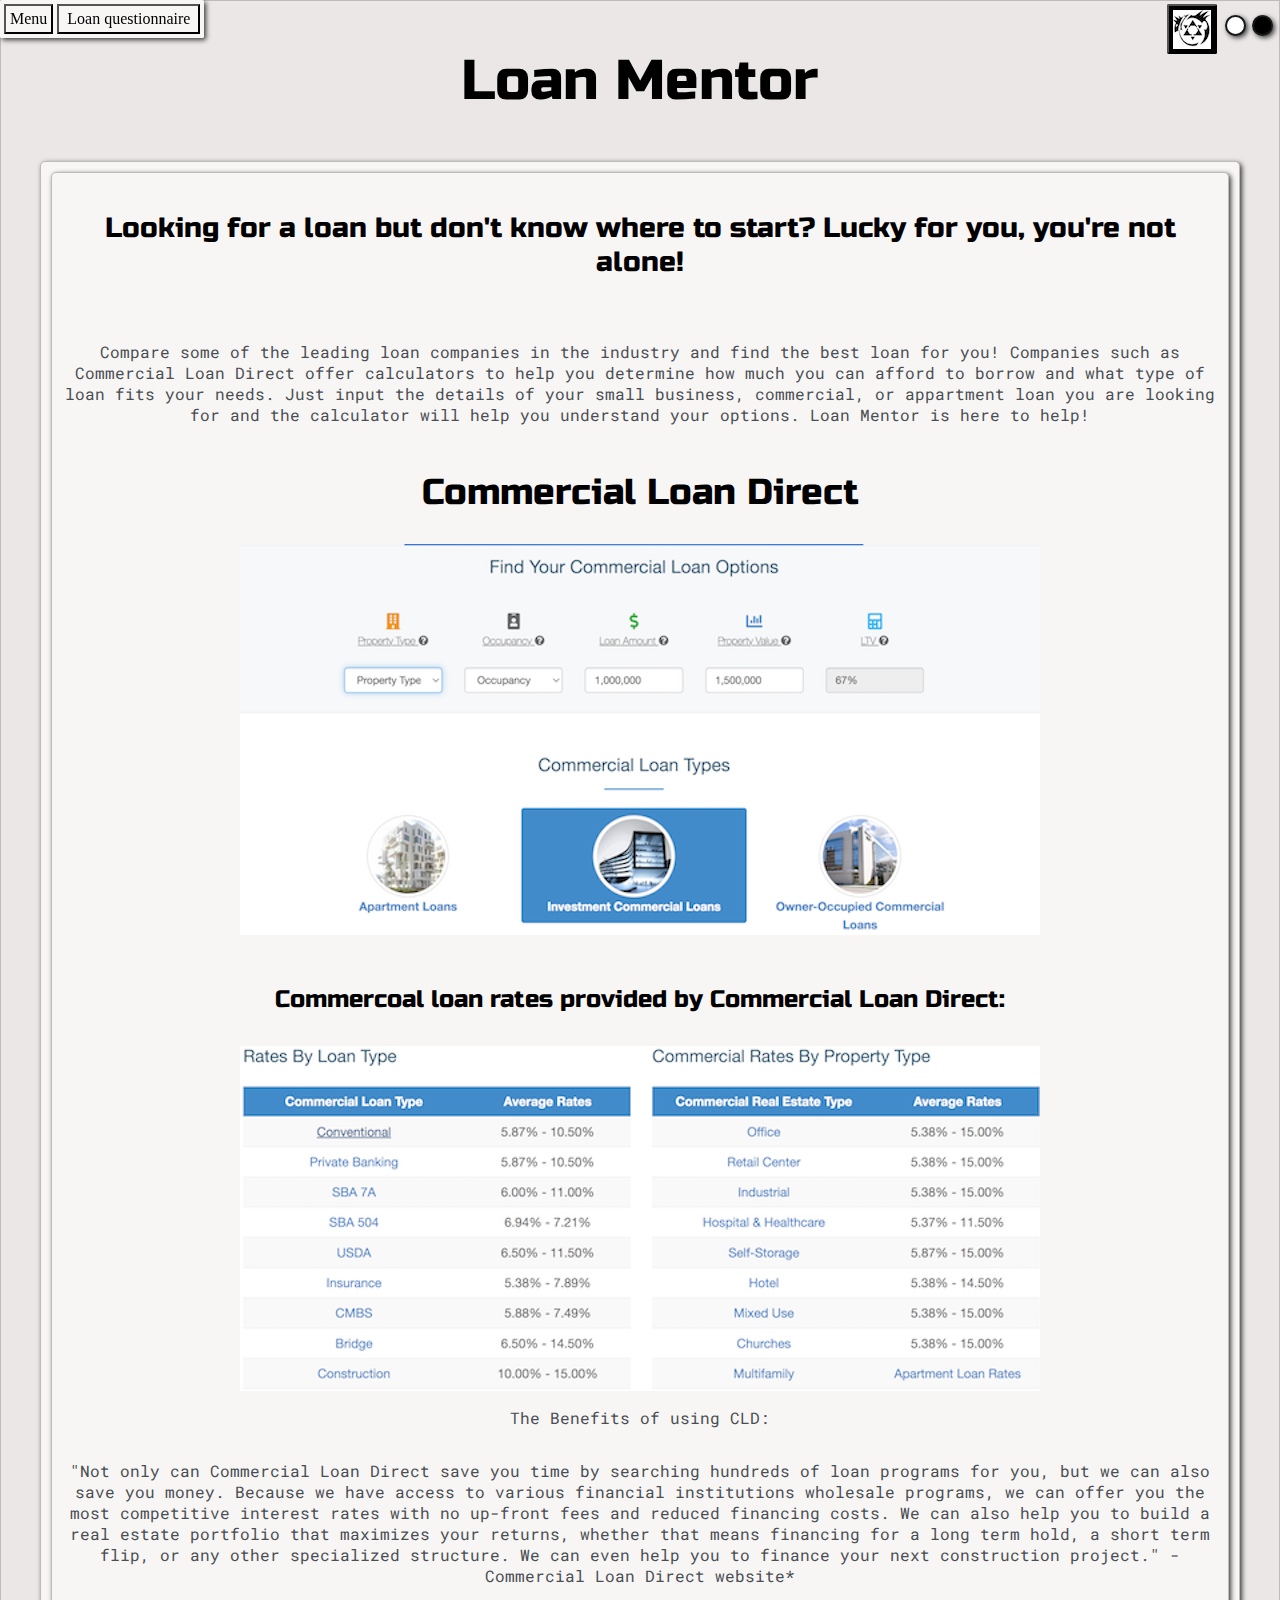
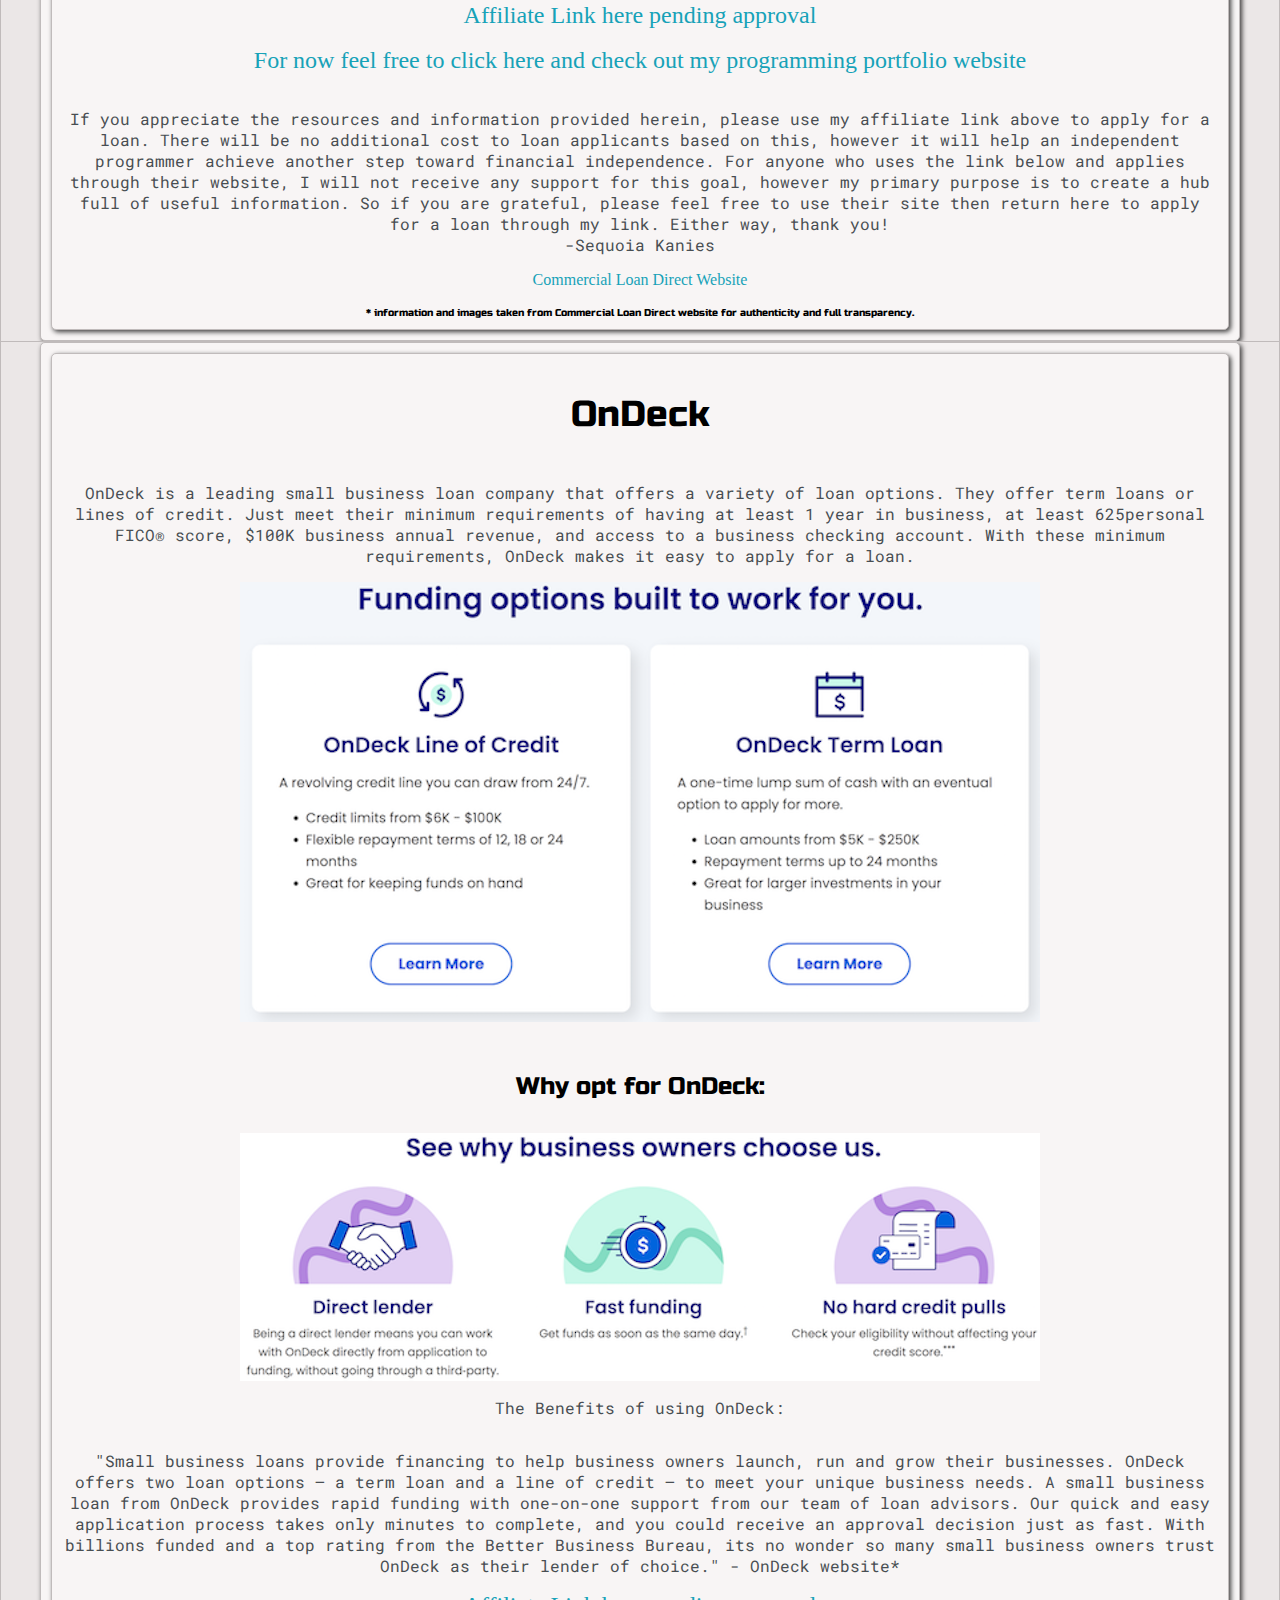
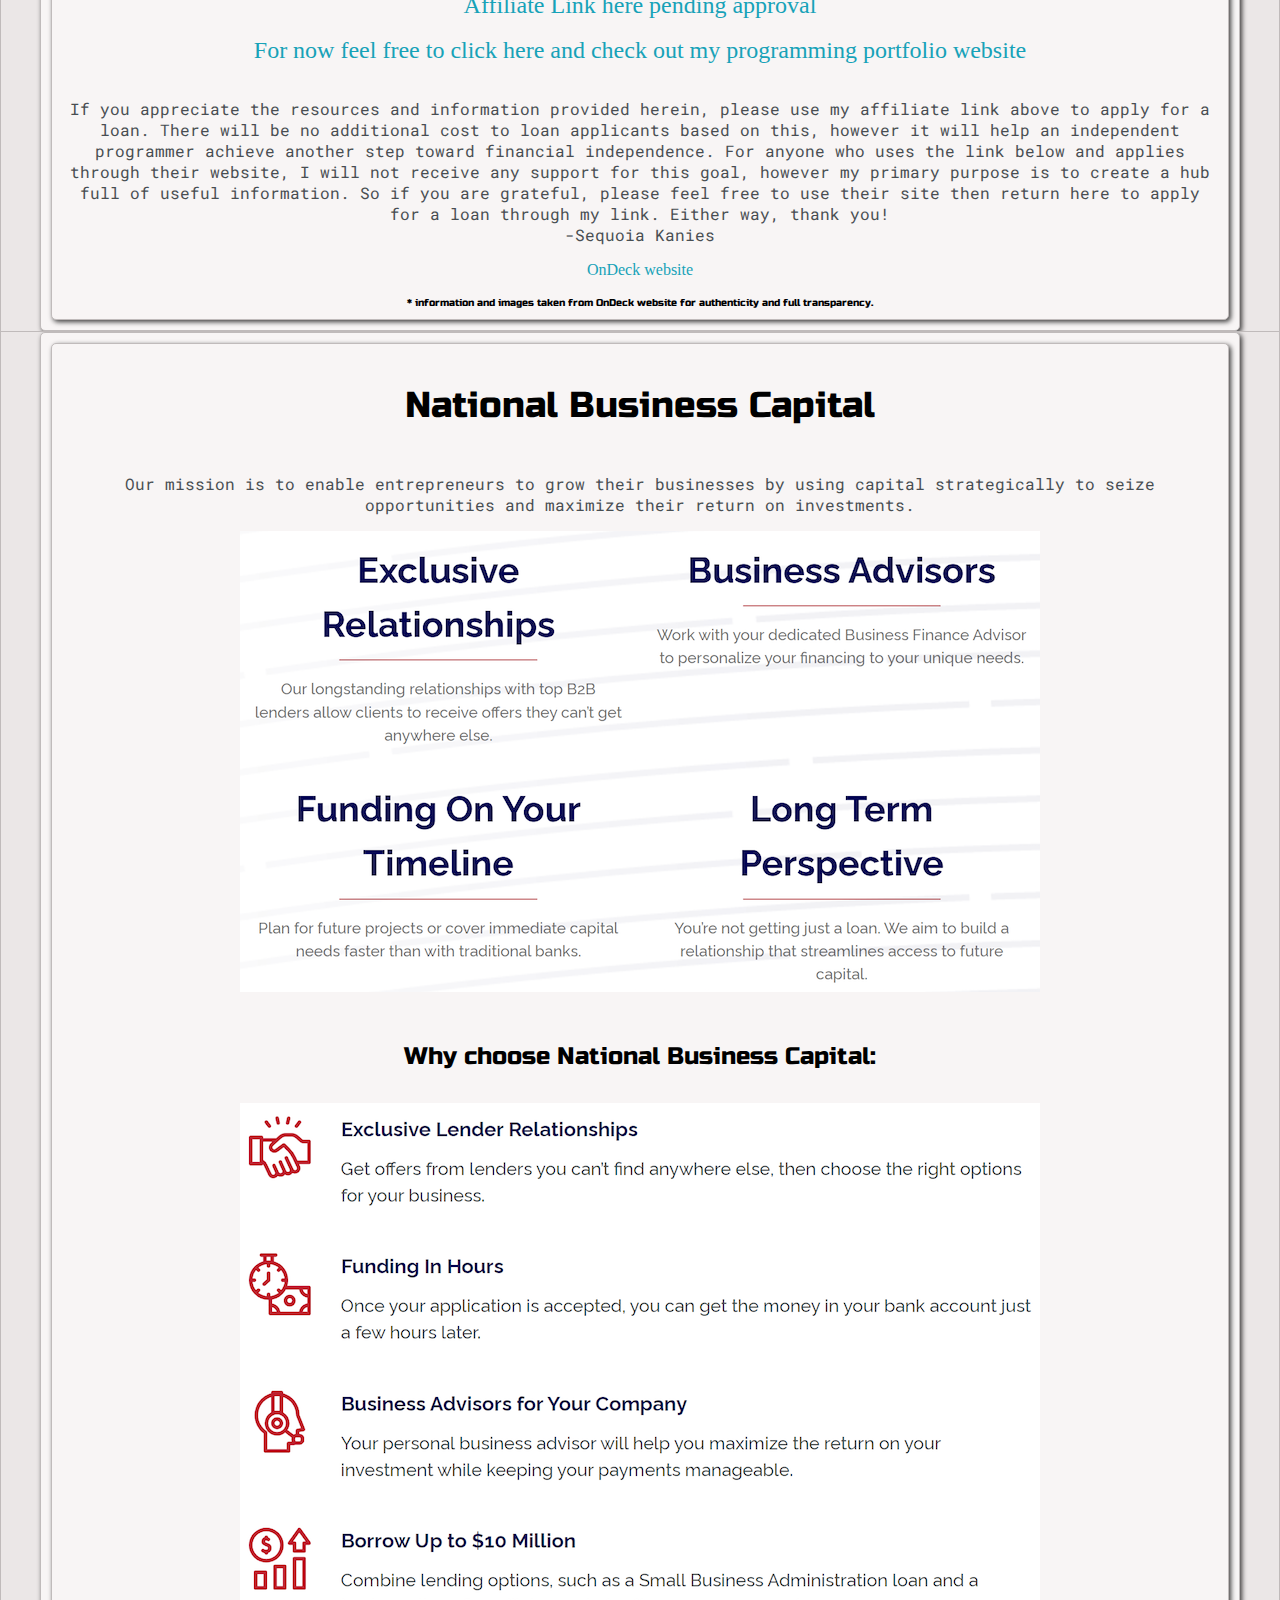
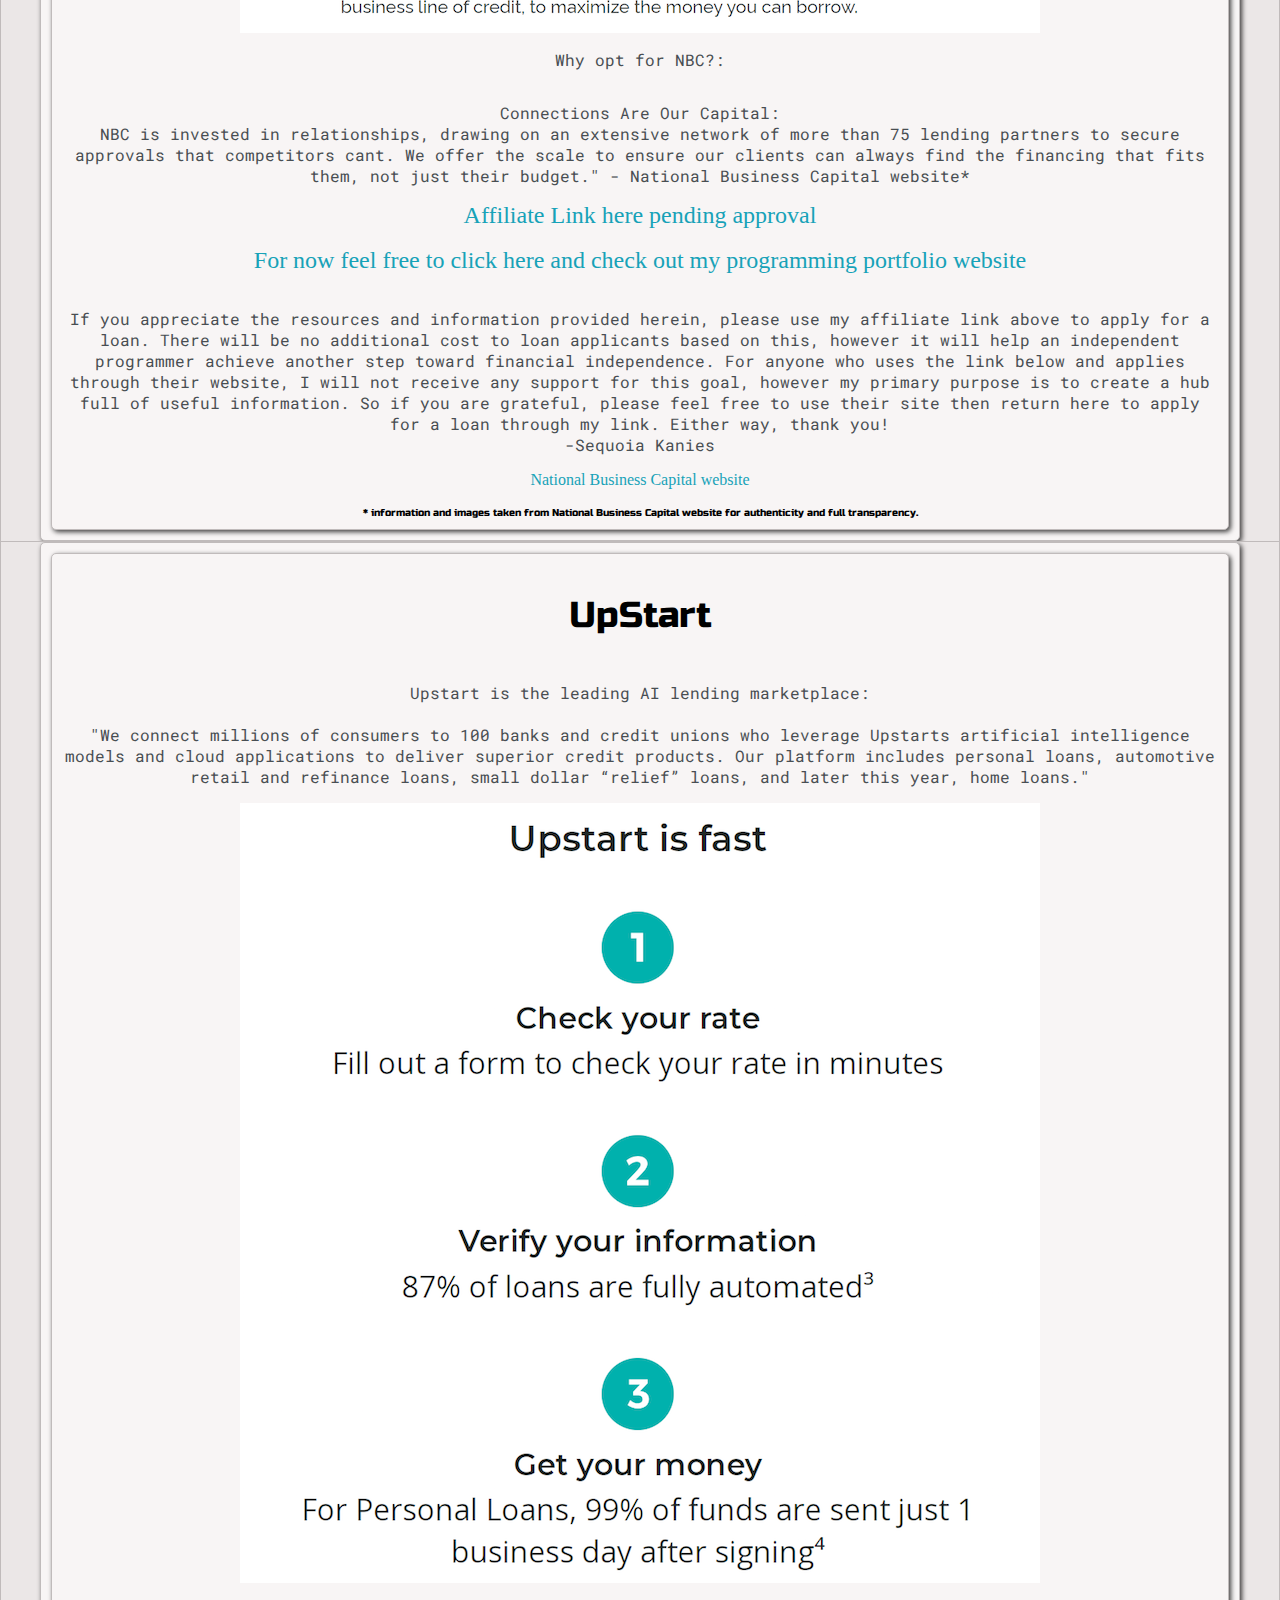
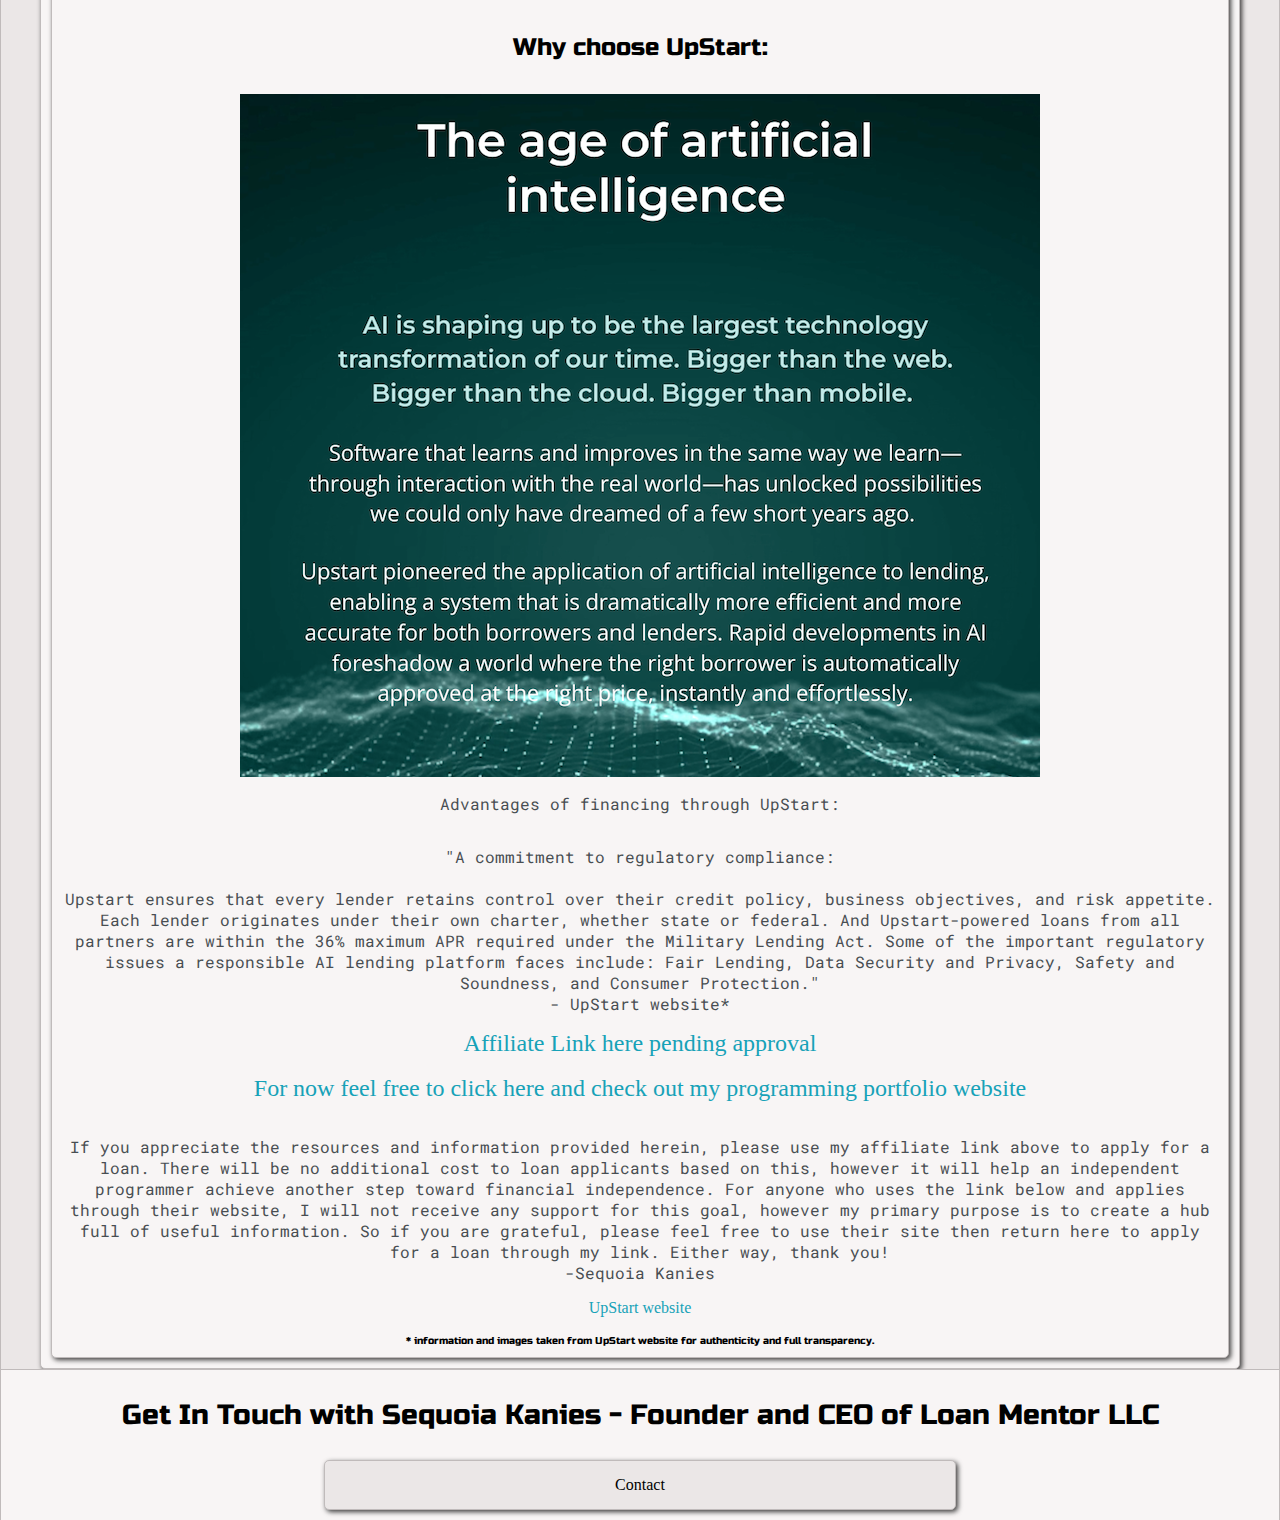
==== index.html @ f0357eca "first commit" ====
<!DOCTYPE html>
<html lang="en">
<head>
    <meta charset="UTF-8">
    <meta name="viewport" content="width=device-width, initial-scale=1.0">
    <title id="#Home-tag">Loan Mentor LLC</title>
    <link rel="icon" type="image/svg+xml" href="https://sequoia-portfolio.s3.amazonaws.com/favicon.ico" />

    <link href="https://fonts.googleapis.com/css2?family=Russo+One&display=swap" rel="stylesheet">
    
    <link href="https://fonts.googleapis.com/css2?family=Roboto+Mono:wght@500&family=Roboto:wght@500&family=Russo+One&display=swap" rel="stylesheet">
   
    <link rel="stylesheet" type="text/css" href="default.css">
    
    <link id="theme-style" rel="stylesheet" type="text/css" href="">

</head>

<body >
    <!-- Affiliate program resources -->
    <!-- https://onemorecupof-coffee.com/best-business-loan-affiliate-programs/ -->
    <div class="header">
    <div class="dropdown" data-dropdown>
        <button class="link" data-dropdown-button>Menu</button>
        <button class="link"><a href="./l-q-folder/loan-questionnaire.html" class="link">Loan questionnaire </a></button>
        
        <div class="dropdown-menu information-grid">
            <div>
                <div class="dropdown-heading">Companies</div>
                <div class="dropdown-links">
                    <a href="#CLD-tag" class="link">Commercial Loan Direct</a>
                    <a href="#OnDeck-tag" class="link">OnDeck</a>
                    <a href="#NBC-tag" class="link">National Business Capital</a>
                    <a href="#UpStart-tag" class="link">UpStart</a>
                </div>
            </div>
        
            <div>
                <div class="dropdown-heading">Pages</div>
                <div class="dropdown-links">
                    <a href="loan-finder-questionnaire" class="link">Loan questionnaire</a> 
                    <a href="about" class="link">About</a>
                    <a href="#contact-form" class="link">Contact</a>
                    <!-- change the contact to a separate page and link to it here. can have both. 
                        Target=blank?-->
                </div>
            </div>

            <div>
                <div class="dropdown-heading">About the Author</div>
                <div class="dropdown-links">
                    <a target="_blank" href="http://sequoia-portfolio.s3-website-us-east-1.amazonaws.com/" class="link">Portfolio Website</a>
                    <a target="_blank" href="https://github.com/ScrumMasterSequoia" class="link">GitHub</a>
                    <a target="_blank" href="https://www.instagram.com/sequoiakanies/" class="link">Instagram</a>
                    <a target="_blank" href="https://www.linkedin.com/in/sequoia-kanies-a402a228a/" class="link">LinkedIn</a>
                    <a target="_blank" href="https://www.youtube.com/@sequoiakanies2202/featured" class="link">YouTube</a>
                </div>
            </div>

        </div>
    </div>
        <div id="theme-options-wrapper">
            <a href="index.html" class="link" style="background: none"> <button  style="cursor: pointer; background: black; padding: 4px; padding-bottom: 0px; margin-top: -15px; border-radius: 2px;"><img src="images/home.png" alt="home"></button> </a>
            
            <div data-mode="light" id="light-mode" class="theme-dot" ></div>
            <div data-mode="dark" id="dark" class="theme-dot"></div>
        </div>
    </div>

    <section class="s1">
        <div class="main-container">
            <div class="greeting-wrapper">
                <h1 >Loan Mentor</h1>
            </div>

            <div class="intro-wrapper">
                    
                    <div style="justify-content: center;" class="intro-wrapper-sub" >
                        <h3>Looking for a loan but don't know where to start? Lucky for you, you're not alone!</h3><br>
                        <p> 
                            Compare some of the leading loan companies in the industry and find the best loan for you!
                            Companies such as Commercial Loan Direct offer calculators to help you determine how much you can afford to borrow and what type of loan fits your needs.
                            Just input the details of your small business, commercial, or appartment loan you are looking for and the calculator will help you understand your options.
                            Loan Mentor is here to help!
                        </p>
                        <h2 id="CLD-tag">Commercial Loan Direct</h2>
                        
                        <img src="images/commercialLoanDirectCalc.png" alt="Commercial Loan Direct" class="responsive">
                        <br>

                        <h4> Commercoal loan rates provided by Commercial Loan Direct:</h4>
                        <img src="images/Table1.png" alt="Commercial Loan Direct" class="responsive">
                        <p>
                            The Benefits of using CLD:</p> <p>

                            "Not only can Commercial Loan Direct save you time by searching 
                            hundreds of loan programs for you, but we can also save you money. 
                            Because we have access to various financial institutions 
                            wholesale programs, we can offer you the most competitive interest 
                            rates with no up-front fees and reduced financing costs. We can also help 
                            you to build a real estate portfolio that maximizes your returns, whether 
                            that means financing for a long term hold, a short term flip, or any 
                            other specialized structure. We can even help you to finance your next 
                            construction project." - Commercial Loan Direct website*
                        </p>
                        <a style="font-size: x-large;" href="">Affiliate Link here pending approval</a>
                        <br>
                        <a style="font-size: x-large;" target="_blank" href="http://sequoia-portfolio.s3-website-us-east-1.amazonaws.com/">For now feel free to click here and check out my programming portfolio website</a>
                        <br>
                        <p>
                            If you appreciate the resources and information provided herein, please use my affiliate link above to apply for a loan. 
                            There will be no additional cost to loan applicants based on this, however it will help an independent programmer 
                            achieve another step toward financial independence. For anyone who uses the link below and applies through their website, 
                            I will not receive any support for this goal, however my primary purpose is to create a hub full of useful information. 
                            So if you are grateful, please feel free to use their site then return here to apply for a loan through my link. Either way, thank you!<br>
                            -Sequoia Kanies
                        </p>
                        <a  target="_blank" href="https://www.commercialloandirect.com/">Commercial Loan Direct Website</a>
                        <br>
                        <h7 style="text-align: right;">
                            * information and images taken from Commercial Loan Direct website for authenticity and full transparency.
                        </h7>
                        
                        <!-- https://www.commercialloandirect.com/affiliates-referrals-commercial-loan-direct-website-affiliate-program.php -->
                    </div>

                    
                    </div>
                </div>
            </div>
        </div>
    </section>

    <section class="s1">
        <div class="main-container">
            <div class="intro-wrapper">
                    
                    <div style="justify-content: center;" class="intro-wrapper-sub" >
                       
                        <h2 id="OnDeck-tag">OnDeck</h2>
                        
                        <p>
                            OnDeck is a leading small business loan company that offers a variety of loan options. 
                            They offer term loans or lines of credit. Just meet their minimum requirements 
                            of having at least 1 year in business, at least 625personal FICO® score, $100K business 
                            annual revenue, and access to a business checking account. With these minimum requirements, 
                            OnDeck makes it easy to apply for a loan.
                        </p>

                        <img src="images/OnDeck.png" alt="OnDeck" class="responsive">
                        <br>

                        <h4> Why opt for OnDeck:</h4>
                        <img src="images/OnDeckWhy.png" alt="OnDeck" class="responsive">
                        <p>
                            The Benefits of using OnDeck:</p> <p>

                            "Small business loans provide financing to help business owners launch, run and grow their businesses. 
                            OnDeck offers two loan options — a term loan and a line of credit — to meet your unique business needs.
                            A small business loan from OnDeck provides rapid funding with one-on-one support from our team of loan 
                            advisors. Our quick and easy application process takes only minutes to complete, and you could receive 
                            an approval decision just as fast. With billions funded and a top rating from the Better Business Bureau, 
                            its no wonder so many small business owners trust OnDeck as their lender of choice." 
                            - OnDeck website*
                        </p>
                        <a style="font-size: x-large;" href="">Affiliate Link here pending approval</a>
                        <br>
                        <a style="font-size: x-large;" target="_blank" href="http://sequoia-portfolio.s3-website-us-east-1.amazonaws.com/">For now feel free to click here and check out my programming portfolio website</a>
                        <br>
                        <p>
                            If you appreciate the resources and information provided herein, please use my affiliate link above to apply for a loan. 
                            There will be no additional cost to loan applicants based on this, however it will help an independent programmer 
                            achieve another step toward financial independence. For anyone who uses the link below and applies through their website, 
                            I will not receive any support for this goal, however my primary purpose is to create a hub full of useful information. 
                            So if you are grateful, please feel free to use their site then return here to apply for a loan through my link. Either way, thank you!<br>
                            -Sequoia Kanies
                        </p>
                        <a  target="_blank" href="https://www.ondeck.com/">OnDeck website</a>
                        <br>
                        <h7 style="text-align: right;">
                            * information and images taken from OnDeck website for authenticity and full transparency.
                        </h7>
                        
                        <!-- https://app.impact.com/campaign-mediapartner-signup/On-Deck-Capital.brand?execution=e1s1 -->
                    </div>

                    </div>
                </div>
            </div>
        </div>
    </section>


    <section class="s1">
        <div class="main-container">
            <div class="intro-wrapper">
                    
                    <div style="justify-content: center;" class="intro-wrapper-sub" >
                       
                        <h2 id="NBC-tag">National Business Capital</h2>
                        
                        <p>
                            Our mission is to enable entrepreneurs to grow their businesses 
                                by using capital strategically to seize opportunities and maximize 
                                their return on investments.
                        </p>

                        <img src="images/NBC.png" alt="National Business Capital" class="responsive">
                        <br>

                        <h4> Why choose National Business Capital:</h4>
                        <img src="images/NBCWhy.png" alt="National Business Capital" class="responsive">
                        <p>Why opt for NBC?:</p> 
                            <p>
                                Connections Are Our Capital:<br>
                                NBC is invested in relationships, drawing on an extensive network of more 
                                than 75 lending partners to secure approvals that competitors cant. 
                                We offer the scale to ensure our clients can always find the financing that 
                                fits them, not just their budget." 
                                - National Business Capital website*
                            </p>
                        
                        <a style="font-size: x-large;" href="">Affiliate Link here pending approval</a>
                        <br>
                        <a style="font-size: x-large;" target="_blank" href="http://sequoia-portfolio.s3-website-us-east-1.amazonaws.com/">For now feel free to click here and check out my programming portfolio website</a>
                        <br>
                        <p>
                            If you appreciate the resources and information provided herein, please use my affiliate link above to apply for a loan. 
                            There will be no additional cost to loan applicants based on this, however it will help an independent programmer 
                            achieve another step toward financial independence. For anyone who uses the link below and applies through their website, 
                            I will not receive any support for this goal, however my primary purpose is to create a hub full of useful information. 
                            So if you are grateful, please feel free to use their site then return here to apply for a loan through my link. Either way, thank you!<br>
                            -Sequoia Kanies
                        </p>
                        <a  target="_blank" href="https://www.nationalbusinesscapital.com/">National Business Capital website</a>
                        <br>
                        <h7 style="text-align: right;">
                            * information and images taken from National Business Capital website for authenticity and full transparency.
                        </h7>
                        
                        <!-- https://www.nationalbusinesscapital.com/partners/-->
                    </div>

                    </div>
                </div>
            </div>
        </div>
    </section>



    <section class="s1">
        <div class="main-container">
            <div class="intro-wrapper">
                    
                    <div style="justify-content: center;" class="intro-wrapper-sub" >
                       
                        <h2 id="UpStart-tag">UpStart</h2>
                        
                        <p>
                            Upstart is the leading AI lending marketplace:<br><br>

                            "We connect millions of consumers to 100 banks and credit unions
                            who leverage Upstarts artificial intelligence models and cloud 
                            applications to deliver superior credit products. Our platform 
                            includes personal loans, automotive retail and refinance loans, 
                            small dollar “relief” loans, and later this year, home loans."
                        </p>

                        <img src="images/UpStart.png" alt="UpStart" class="responsive">
                        <br>

                        <h4> Why choose UpStart:</h4>
                        <img src="images/UpStartWhy.png" alt="UpStart" class="responsive">
                        <p>Advantages of financing through UpStart:</p> 
                            <p>
                                "A commitment to regulatory compliance:<br><br>
                                Upstart ensures that every lender retains control over their 
                                credit policy, business objectives, and risk appetite. Each 
                                lender originates under their own charter, whether state or 
                                federal. And Upstart-powered loans from all partners are within
                                the 36% maximum APR required under the Military Lending Act. 
                                Some of the important regulatory issues a responsible AI 
                                lending platform faces include: Fair Lending, Data Security and Privacy, 
                                Safety and Soundness, and Consumer Protection."<br>
                                - UpStart website*
                            </p>
                        
                        <a style="font-size: x-large;" href="">Affiliate Link here pending approval</a>
                        <br>
                        <a style="font-size: x-large;" target="_blank" href="http://sequoia-portfolio.s3-website-us-east-1.amazonaws.com/">For now feel free to click here and check out my programming portfolio website</a>
                        <br>
                        <p>
                            If you appreciate the resources and information provided herein, please use my affiliate link above to apply for a loan. 
                            There will be no additional cost to loan applicants based on this, however it will help an independent programmer 
                            achieve another step toward financial independence. For anyone who uses the link below and applies through their website, 
                            I will not receive any support for this goal, however my primary purpose is to create a hub full of useful information. 
                            So if you are grateful, please feel free to use their site then return here to apply for a loan through my link. Either way, thank you!<br>
                            -Sequoia Kanies
                        </p>
                        <a  target="_blank" href="https://www.upstart.com/">UpStart website</a>
                        <br>
                        <h7 style="text-align: right;">
                            * information and images taken from UpStart website for authenticity and full transparency.
                        </h7>
                        
                        <!-- https://www.flexoffers.com/affiliate-programs/upstart-com-affiliate-program/ -->
                    </div>

                    </div>
                </div>
            </div>
        </div>
    </section>





<!-- 
    <section class="s2">
        <div class="main-container">
            <h3 style="text-align: center;"></h3>
            <div class="about-wrapper">
                <div class="about-me">
                    <h4>Title</h4>
                     <p>
                        Paragraph about the company and what we do
                    </p>
                <hr>
                <h4>Top Clients</h4>
                <p>Show off partners and advertise them
                    <a target="_blank" href="">Create link buttons to go to affiliate links for each agency</a>
                </p>
               
                </div>
            </div>
            <div class="social-links">
                <img id="social-img" src="images/EyeTerraEdit.png">
            </div>
        
        </div>
    </section>

    <section class="s1">
        <div class="main-container">
            <h3 style="text-align: center;">My Projects</h3>
            <div class="post-wrapper">
                <div>
                    <div class="post">
                        <img class="thumbnail" src="images/ImageSlider.jpg">
                        <div class="post-preview">
                            <h6 class="post-title">Company 1 VS Company 2</h6>
                            <p class="post-intro">Comparing two companies here</p>
                            <a target="_blank" href="http://image-slider-react.s3-website-us-east-1.amazonaws.com/">Read Article</a>
                        </div>
                    </div>
                </div>

                <div>
                    <div class="post">
                        <img class="thumbnail" src="images/MovieSearch.jpg">
                        <div class="post-preview">
                            <h6 class="post-title">Company 3 VS Company 4</h6>
                            <p class="post-intro">Article about the various kajigurs</p>
                            <a target="_blank" href="http://movie-search-bucket.s3-website-us-east-1.amazonaws.com/">Read Article</a>
                        </div>
                    </div>
                </div>

                <div>
                    <div class="post">
                        <img class="thumbnail" src="images/TaskTracker.jpg">
                        <div class="post-preview">
                            <h6 class="post-title">Loan Education</h6>
                            <p class="post-intro">Some Article that educates the website visitor about what types of loans are available and has graphs</p>
                            <a target="_blank" href="http://task-tracker-react.s3-website-us-east-1.amazonaws.com/">Read Article</a>
                        </div>
                    </div>
                </div>


            </div>
        </div>
    </section> -->

    <section class="s2">
        <div class="main-container">
            <h3 style="text-align: center;">Get In Touch with Sequoia Kanies - Founder and CEO of Loan Mentor LLC</h3>
            
            <form style="text-align: center;" id="about-wrapper">
             <a id="contact-form" href="mailto:LoanMentorContact@gmail.com"> Contact </a>
            </form>
        </div>
    </section>

    <script type="text/javascript" src="script.js" defer></script>

</body>
</html>
---- default.css ----
:root{
    --mainColor: #ebe7e7;
    --secondaryColor: #f8f5f5;
    --borderColor: #c0bbbb;
    --mainText: #000;
    --secondaryText: #484e52;
    --themeDotBorder: #18191b;
    --previewBackground:rgba(255, 255, 255, 0.8); 
    --previewShadow: #dad9d8; 
    --buttonColor: #000;
}

html, body {
    padding: 0;
    margin: 0;
}

body *{
    transition: 0.3s;
}

h1, h2, h3, h4, h5, h6, h7, strong{
    color: var(--mainText);
    font-family: 'Russo One', sans-serif;
    font-weight: 500;
}
p, li, span, label, input, textArea{
    color: var(--secondaryText);
    font-family: 'Roboto Mono', monospace;;
}
a{
    text-decoration: none;
    color: #17a2b8;
}

.link{
    background: var(--secondaryColor);
    text-decoration: none;
    color: var(--mainText);
    font-family: inherit;
    font-size: inherit;
    cursor: pointer;
    padding: 0.25rem;
}

.dropdown.active > .link,
.link:hover{
    color: var(--secondaryText);
}
.header{
    background-color: var(--mainColor);
    display: flex;
    align-items: baseline;
    /* padding: .5rem; */
    gap: 0.5rem;
    position: absolute;
    top:0;
}

.dropdown{
    position: fixed;
    top: 0;
    background-color: var(--secondaryColor);
    padding: 0.25rem;
    border-radius: 0.1rem;
    -webkit-box-shadow: 2px 2px 5px 0px rgba(0,0,0,0.75);
    -moz-box-shadow: 2px 2px 5px 0px rgba(0,0,0,0.75);
    box-shadow: 2px 2px 5px 0px rgba(0,0,0,0.75);
}
.dropdown-menu{
    position: absolute;
    left: 0;
    top: calc(100%);
    background-color: var(--secondaryColor);
    padding: 0.25rem;
    -webkit-box-shadow: 2px 2px 5px 0px rgba(0,0,0,0.75);
    -moz-box-shadow: 2px 2px 5px 0px rgba(0,0,0,0.75);
    box-shadow: 2px 2px 5px 0px rgba(0,0,0,0.75);
    opacity: 0;
    pointer-events: none;
    transform: translateY(-10px);
    transition: opacity 150ms ease-in-out, transform 150ms ease-in-out;
}

.dropdown.active > .link + .dropdown-menu {
    opacity: 1;
    transform: translateY(0);
    pointer-events: auto;
}

.information-grid {
    display:grid;
    grid-template-columns: repeat(2, max-content);
    gap: 2rem;
}

.dropdown-heading{
    color: var(--mainText);
    font-size: 1.5rem;
    font-weight: 500;
    margin-bottom: 0.5rem;
}

.dropdown-links{
    display: flex;
    flex-direction: column;
    gap: 0.25rem;
}

h1 { font-size: 56px;}
h2 { font-size: 36px;}
h3 { font-size: 28px;}
h4 { font-size: 24px;}
h5 { font-size: 20px;}
h6 { font-size: 16px;}
h7 { font-size: 10px;}

.s1{
    background-color: var(--mainColor);
    border-bottom: 1px solid var(--borderColor);
    overflow: auto;
    border: 1.5px solid var(--borderColor);
    border-bottom: 0px;
}

.s2{
    background-color: var(--secondaryColor);
    border-bottom: 1px solid var(--borderColor);
    overflow: auto;
    border: 1.5px solid var(--borderColor);
    border-bottom: 0px;
}

.main-container{
    width: 1200px;
    margin: 0 auto;
    align-content: center;
}

.greeting-wrapper{
    display: grid;
    text-align: center;
    align-content: center;
    min-height: 10em;
}

.intro-wrapper{
    background-color: var(--secondaryColor);
    border: 1px solid var(--borderColor);
    -webkit-box-shadow: 2px 2px 5px 0px rgba(0,0,0,0.75);
    -moz-box-shadow: 2px 2px 5px 0px rgba(0,0,0,0.75);
    box-shadow: 2px 2px 5px 0px rgba(0,0,0,0.75);
    border-radius: 5px 5px;
    padding: 10px; 
    display: grid;
    grid-template-columns: 1fr;
    grid-template-areas: 
    'nav-wrapper'
    'left-column';
}
.intro-wrapper-sub{
    background-color: var(--secondaryColor);
    border: 1px solid var(--borderColor);
    -webkit-box-shadow: 2px 2px 5px 0px rgba(0,0,0,0.75);
    -moz-box-shadow: 2px 2px 5px 0px rgba(0,0,0,0.75);
    box-shadow: 2px 2px 5px 0px rgba(0,0,0,0.75);
    border-radius: 5px 5px;
    padding: 10px; 
    display: grid;
    grid-template-columns: 1fr;
    grid-template-areas: 
    'nav-wrapper'
    'left-column';
    text-align: center;
    place-items: center;
}

.nav-wrapper{
    border-radius: 5px;
    grid-area: nav-wrapper;
    border: 1px solid var(--borderColor);
    display: flex;
    justify-content: flex-end;
    align-items: center;
    margin-bottom: 3px;
    background-color: var(--mainColor );
    -webkit-box-shadow: 2px 2px 5px 0px rgba(0,0,0,0.75);
    -moz-box-shadow: 2px 2px 5px 0px rgba(0,0,0,0.75);
    box-shadow: 2px 2px 5px 0px rgba(0,0,0,0.75);
}
#navigation a{
    color: var(--mainText);
}
#navigation{
    margin: 0;
    padding: 10px;
}
#navigation li{
    display: inline-block;
    margin-right: 5px;
    margin-left: 5px;
}
.dots-wrapper{
    display: flex;
    padding: 10px;
}

.browser-dot{
    background-color: black;
    height: 15px;
    width: 15px;
    border-radius: 50%;
    margin: 5px;
}
.left-column{
    grid-area: left-column;
    padding-top: 50px;
    padding-bottom: 50px;
}

#theme-options-wrapper{
    display: flex;
    position: fixed;
    top: 15px;
    right: 5px;
    gap:2px
}
.theme-dot{
    height: 17px;
    width: 17px;
    border-radius: 50%;
    margin: 2px;
    margin-top: 0px;
    background-color: #000;
    border: 2px solid var(--themeDotBorder);

    -webkit-box-shadow: 2px 2px 5px 0px rgba(0,0,0,0.75);
    -moz-box-shadow: 2px 2px 5px 0px rgba(0,0,0,0.75);
    box-shadow: 2px 2px 5px 0px rgba(0,0,0,0.75);

    cursor: pointer;
}
.theme-dot:hover{
    border-color: #a8a8a8;
    
}
#light-mode{
    background-color: #fff;
}

.social-links{
	display: grid;
	align-content: center;
	text-align: center;
}

#social-img{
	width: 99%;
    height: auto;
    object-fit: cover;
    border: 2px solid var(--borderColor);

    -webkit-box-shadow: 2px 2px 5px 0px rgba(0,0,0,0.75);
    -moz-box-shadow: 2px 2px 5px 0px rgba(0,0,0,0.75);
    box-shadow: 2px 2px 5px 0px rgba(0,0,0,0.75);
}

#contact-form{
	display: block;
	max-width: 600px;
	margin: 0 auto;
    margin-bottom: 10px;
	border: 1px solid var(--borderColor);
	padding: 15px;
	border-radius: 5px;
	background-color: var(--mainColor);
    color: var(--mainText);
  
    -webkit-box-shadow: 2px 2px 5px 0px rgba(0,0,0,0.75);
    -moz-box-shadow: 2px 2px 5px 0px rgba(0,0,0,0.75);
    box-shadow: 2px 2px 5px 0px rgba(0,0,0,0.75);
}


#contact-form label{
	line-height: 2.7em;
}

#contact-form textarea{
	min-height: 100px;
	font-size: 14px;
}

#full-screen-image{
    width: 80%;
    height: auto;
    text-align: center;
}
@media screen and (max-width: 1200px){
    .main-container{
        width: 95%;
    }
    .post-wrapper{
        grid-template-columns: repeat(auto-fit, minmax(320px, 1fr));
    }

}
@media screen and (max-width: 480px){
    .intro-wrapper-sub{
        grid-template-columns: 1fr;
        grid-template-areas: 
            'nav-wrapper'
            'left-column'
            'right-column'
        ;
        width: 310px;
    }
    img.responsive{width: 305px;}
    
    .nav-wrapper{
        width: 330px;
    }

    .right-column{
        justify-content: center;
    }
}
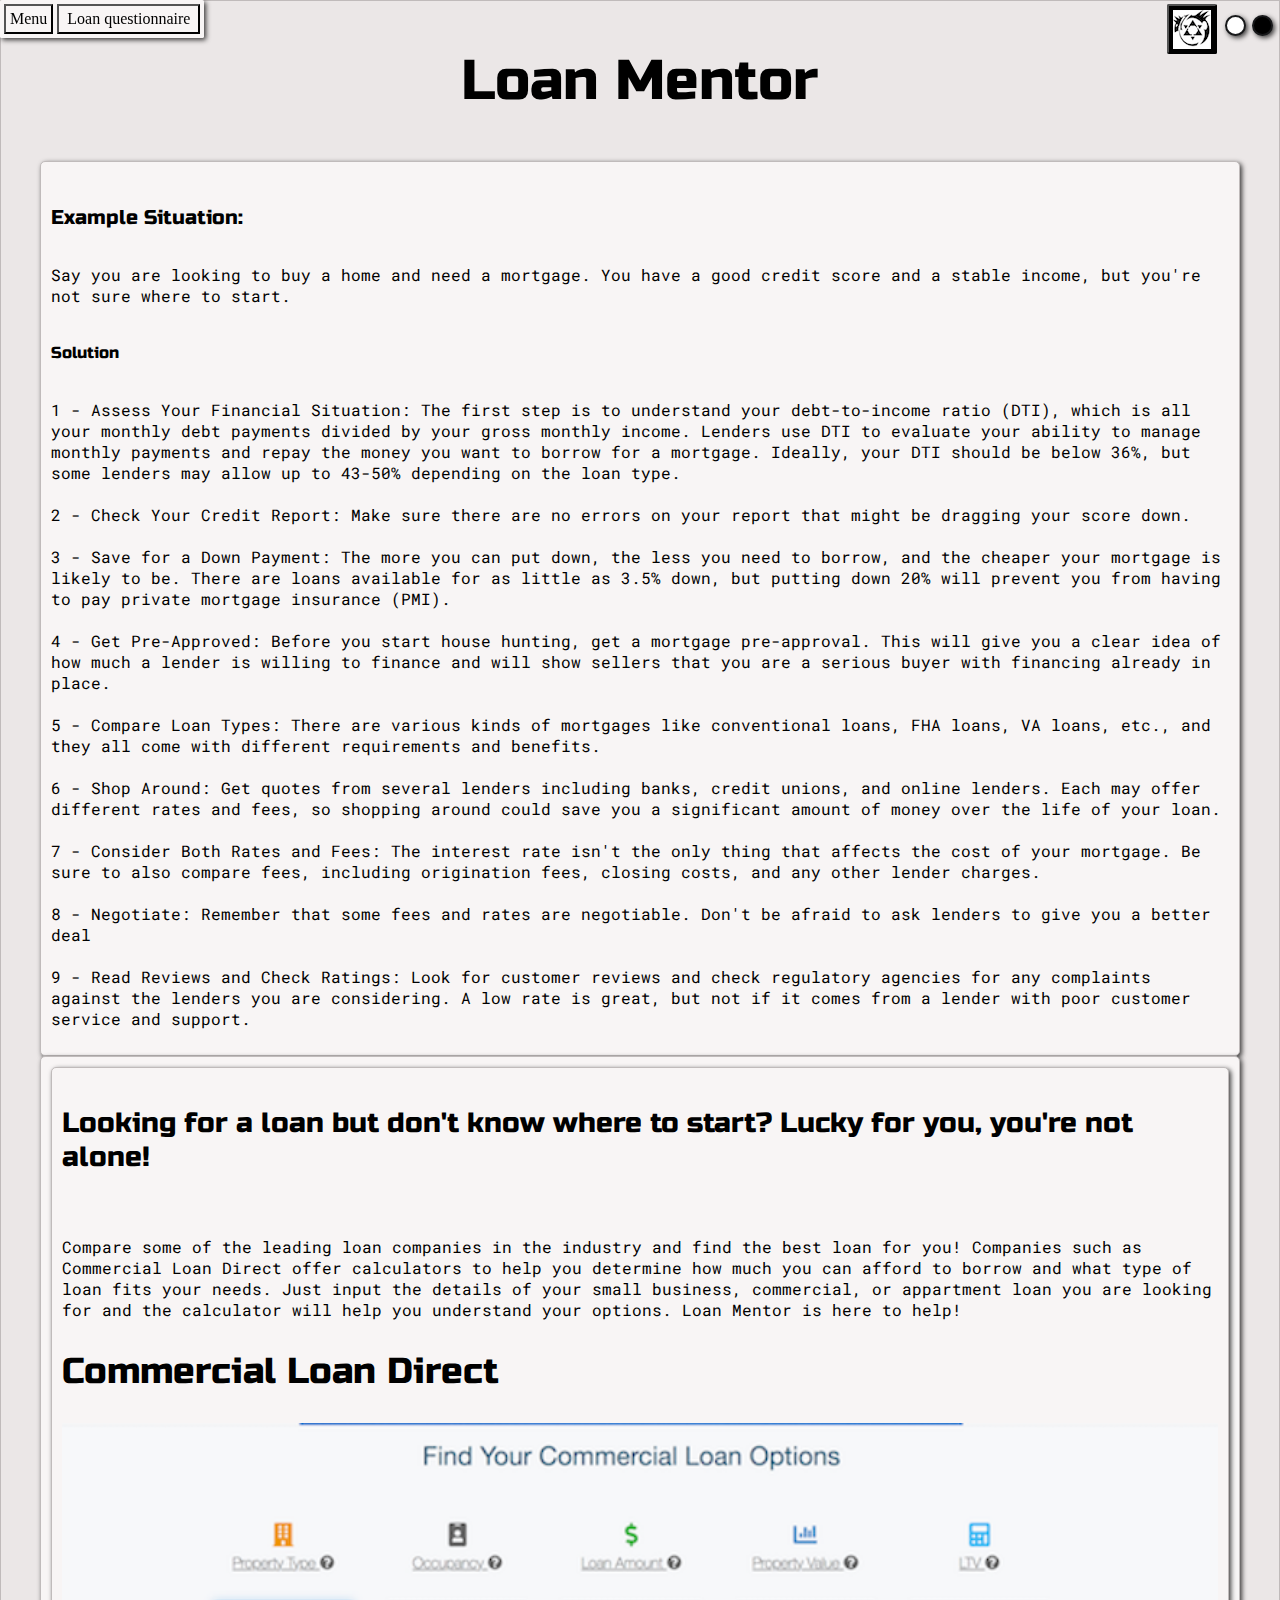
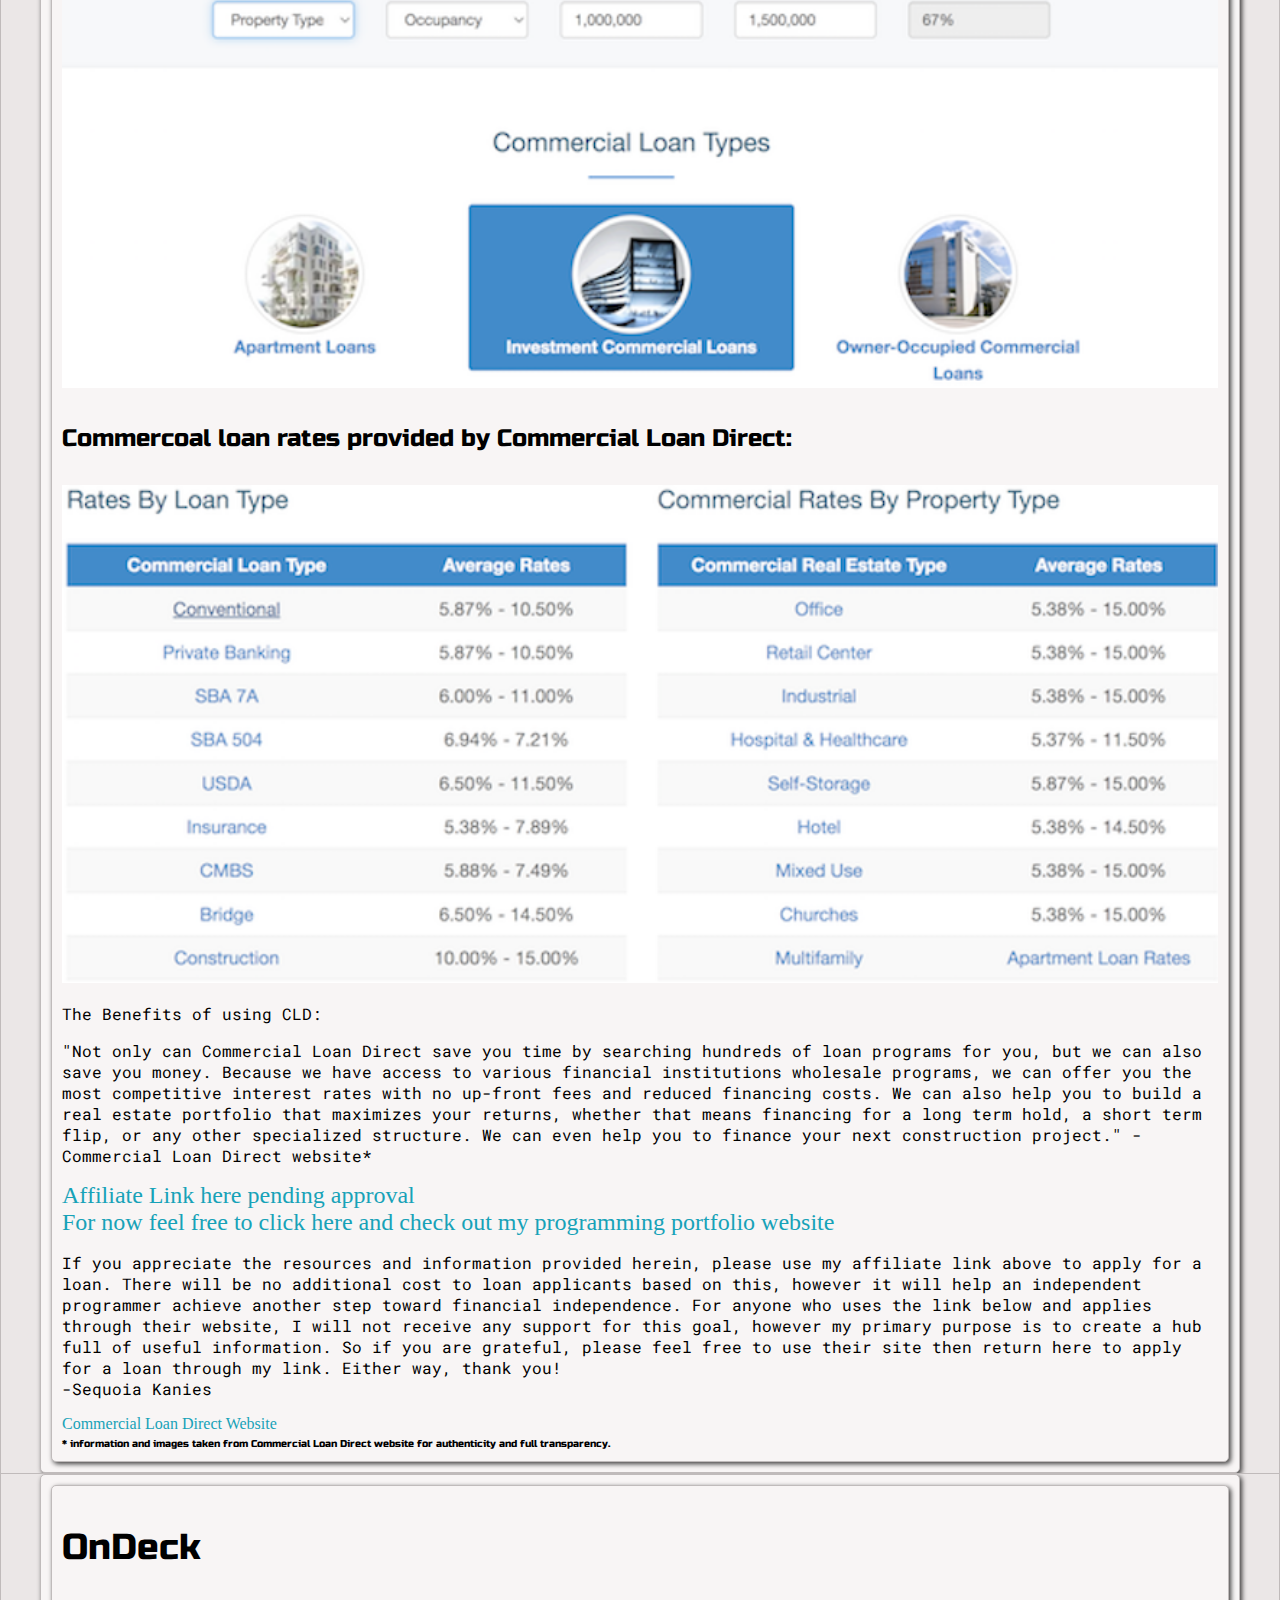
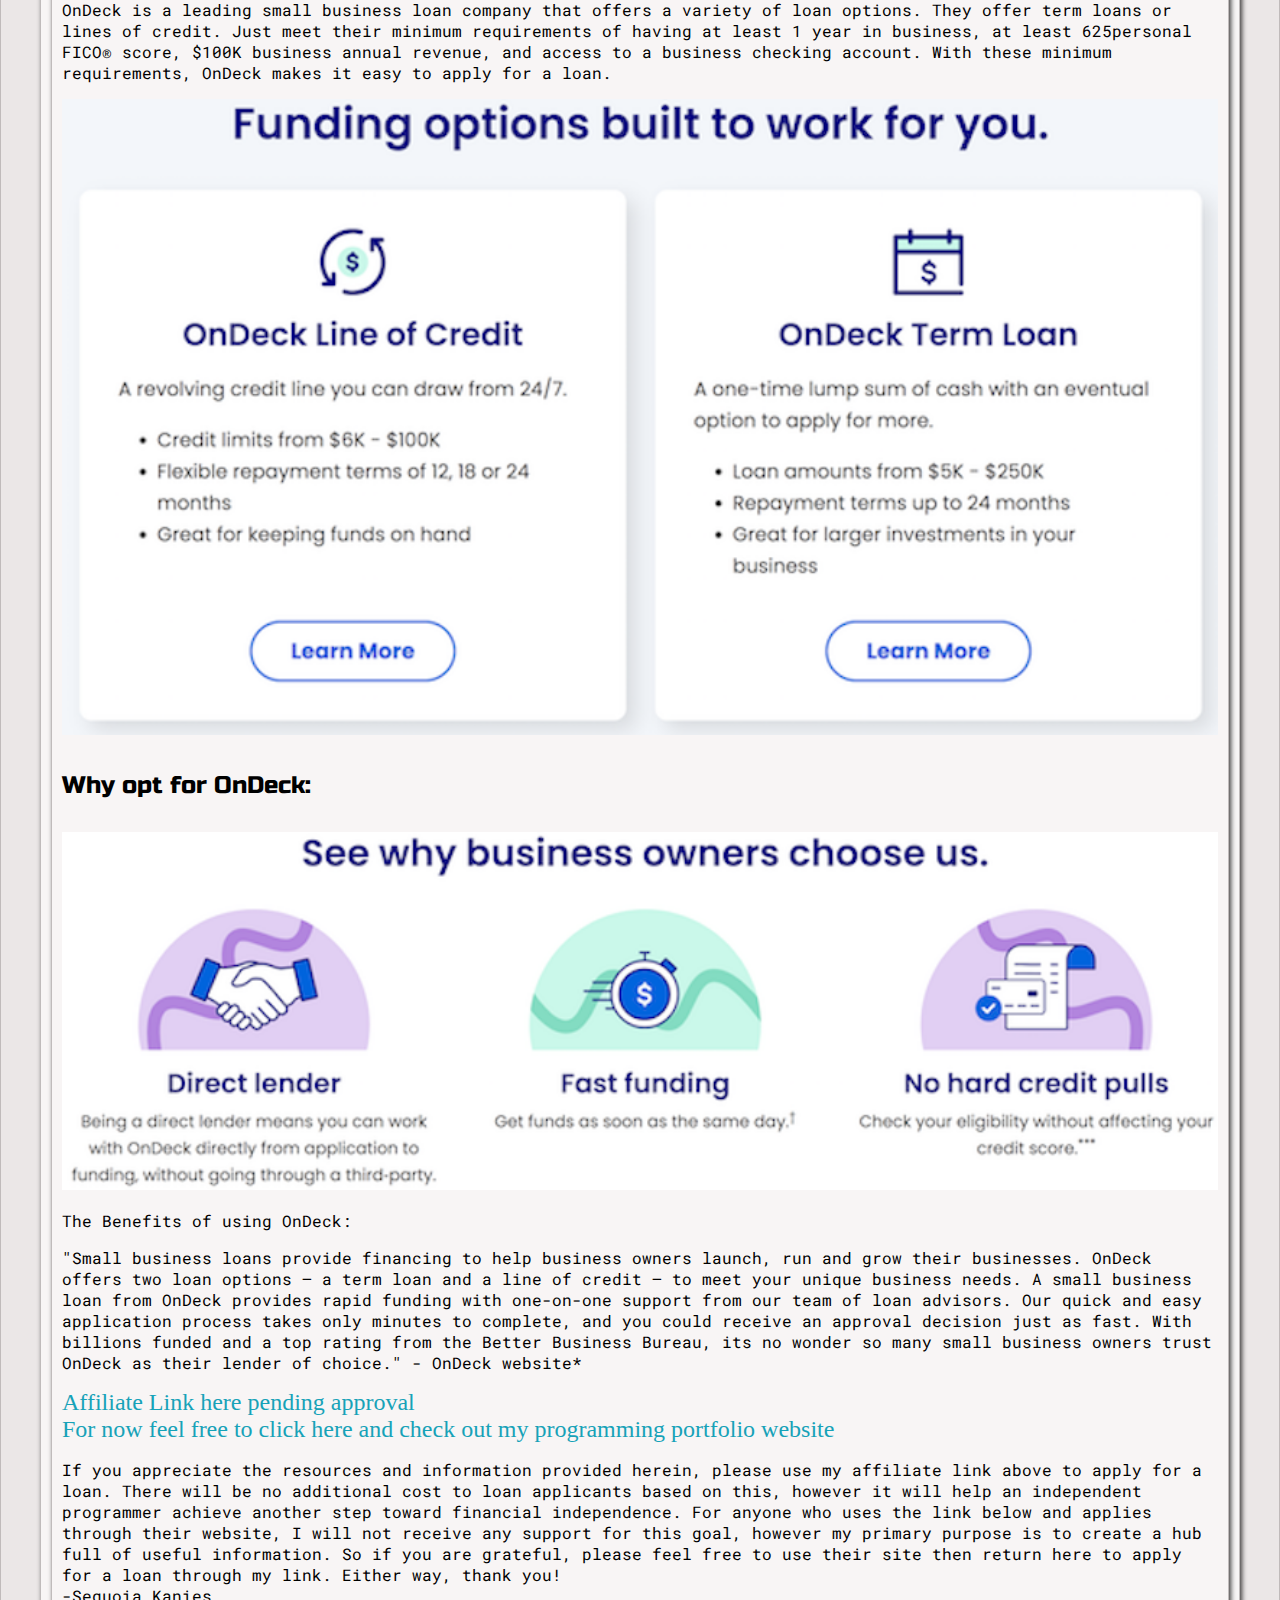
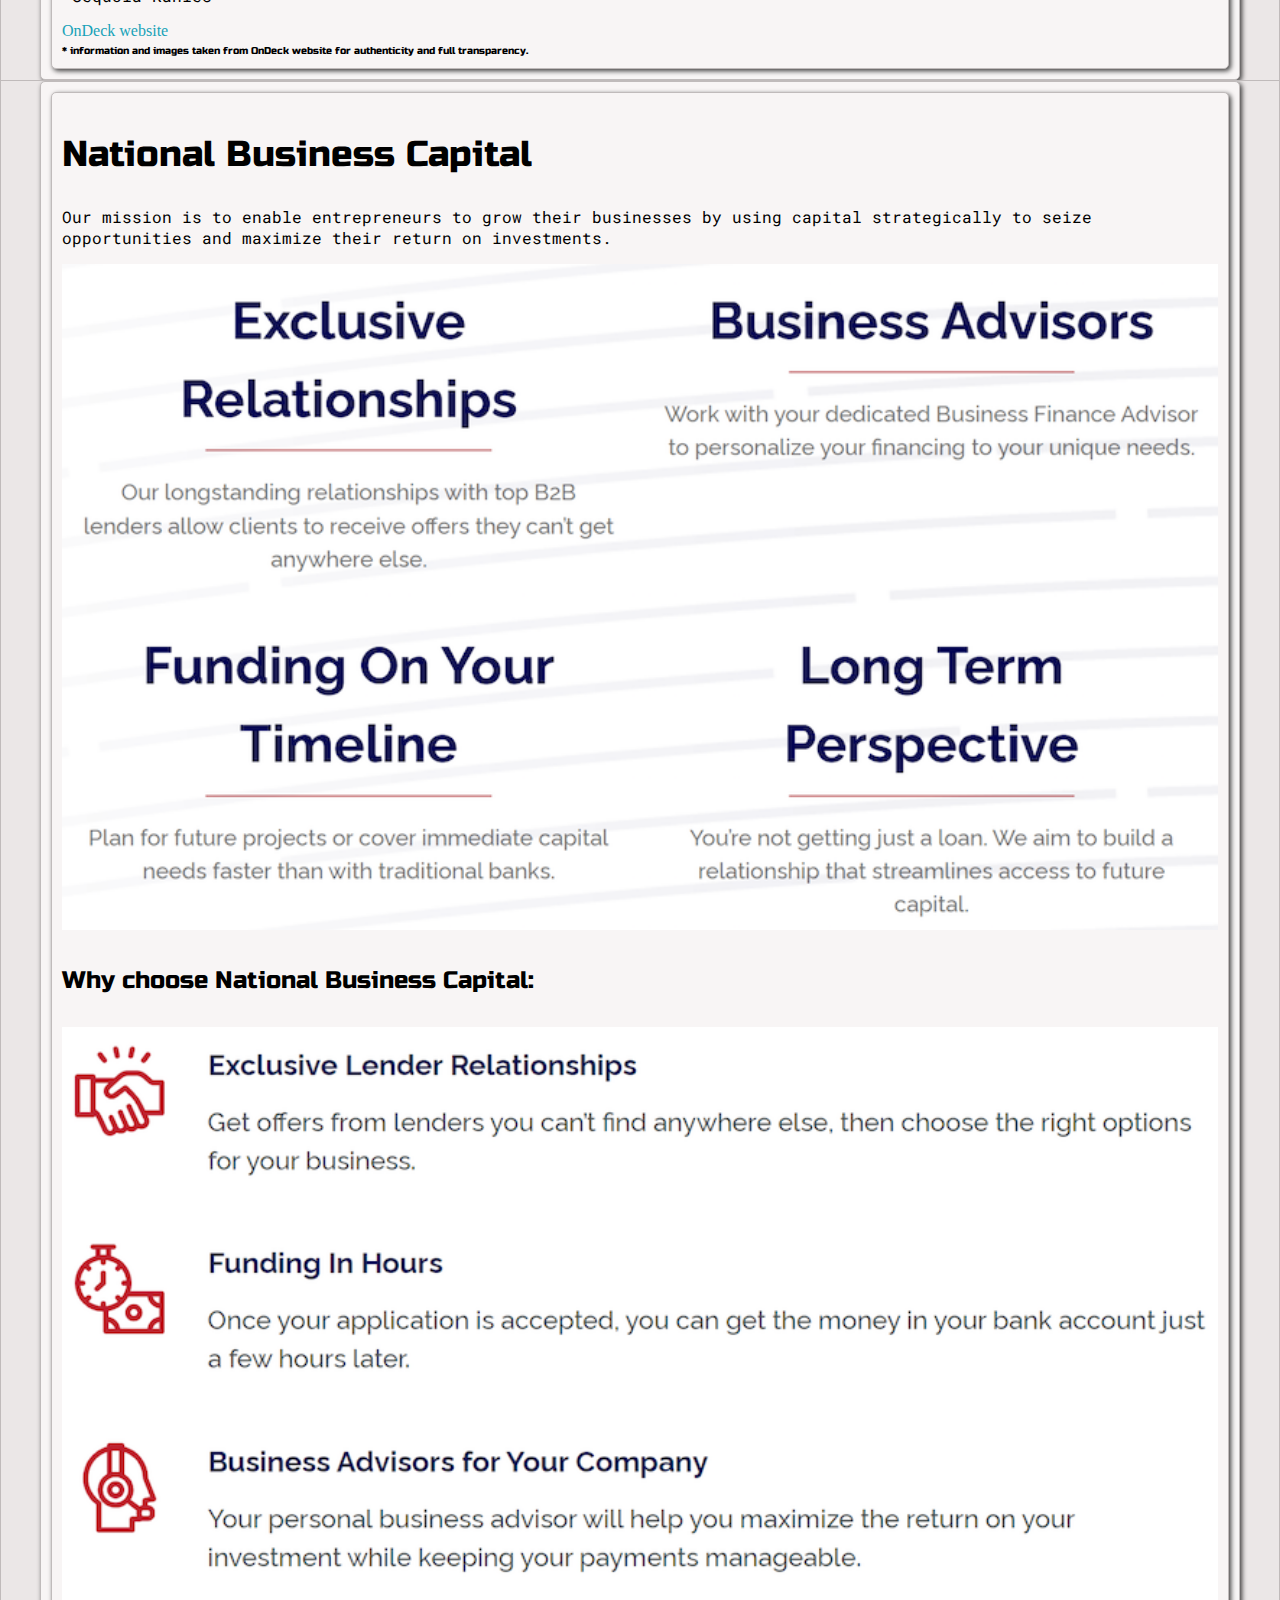
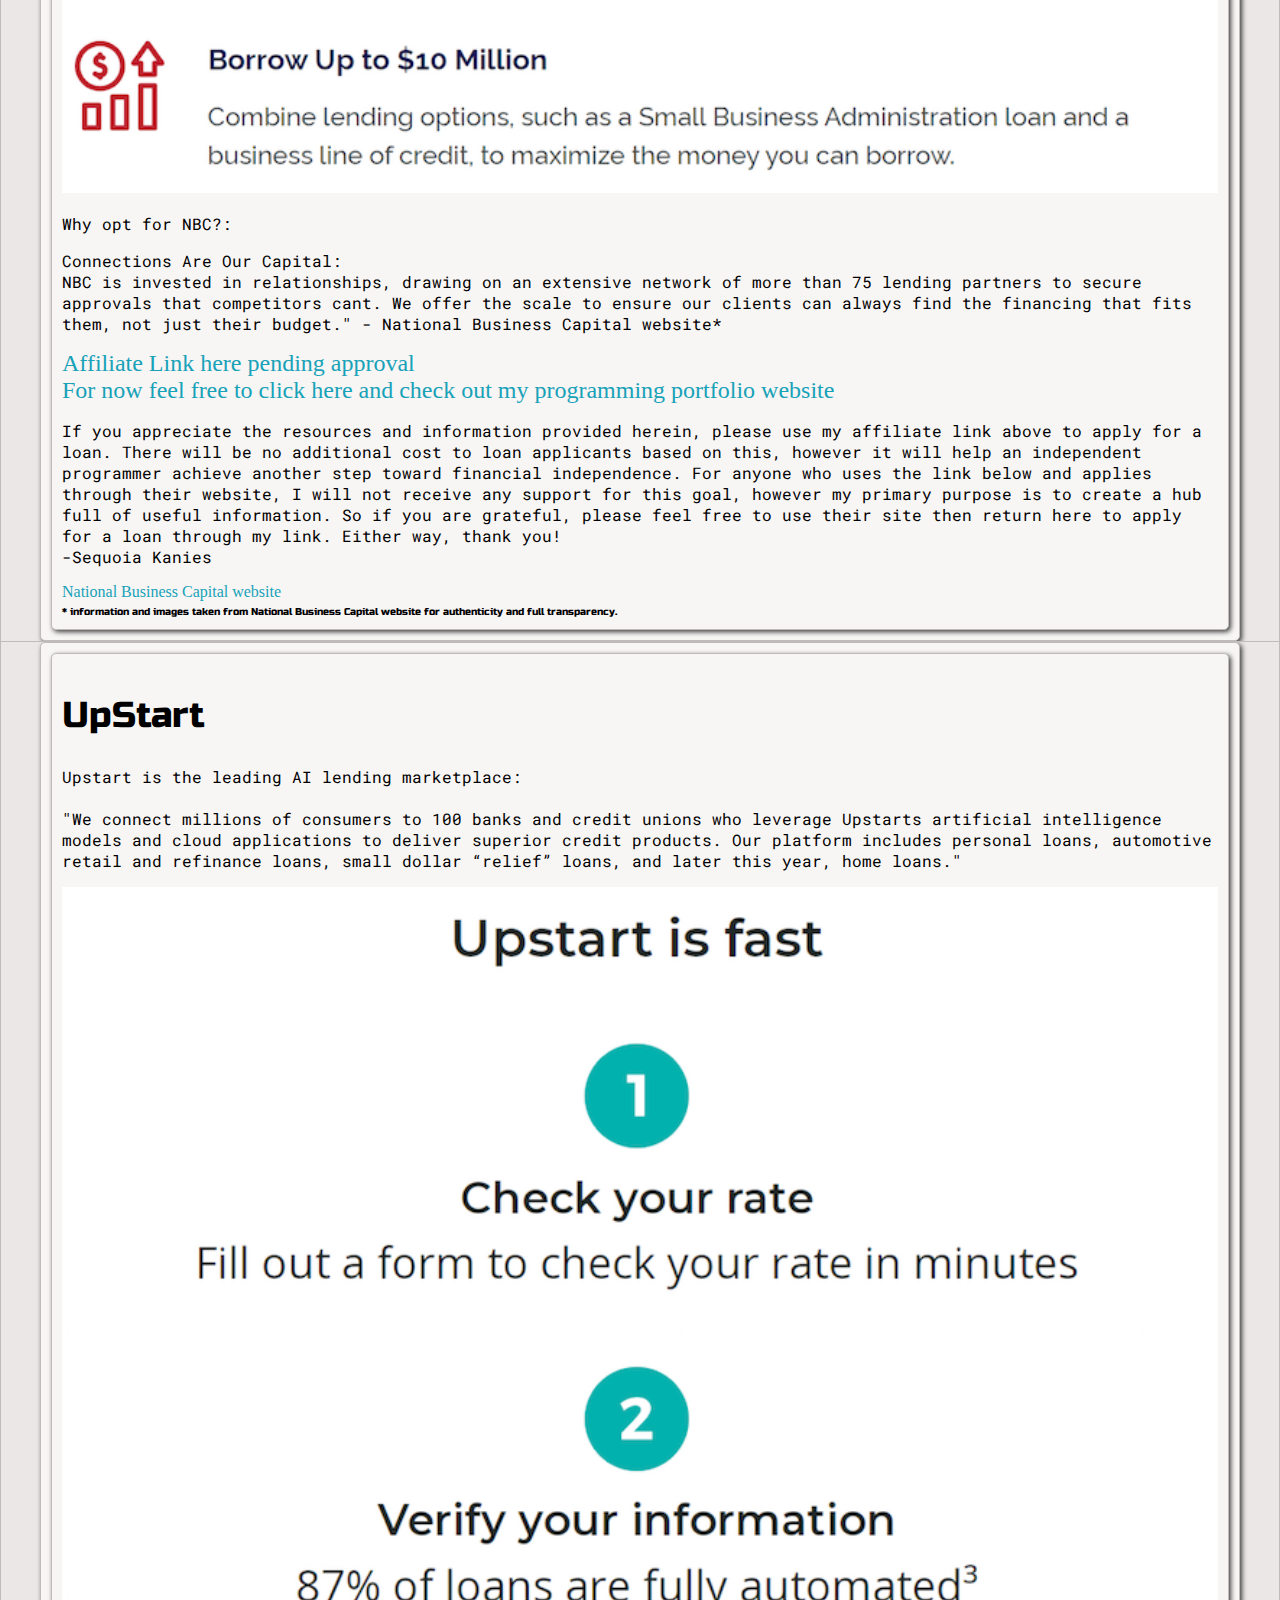
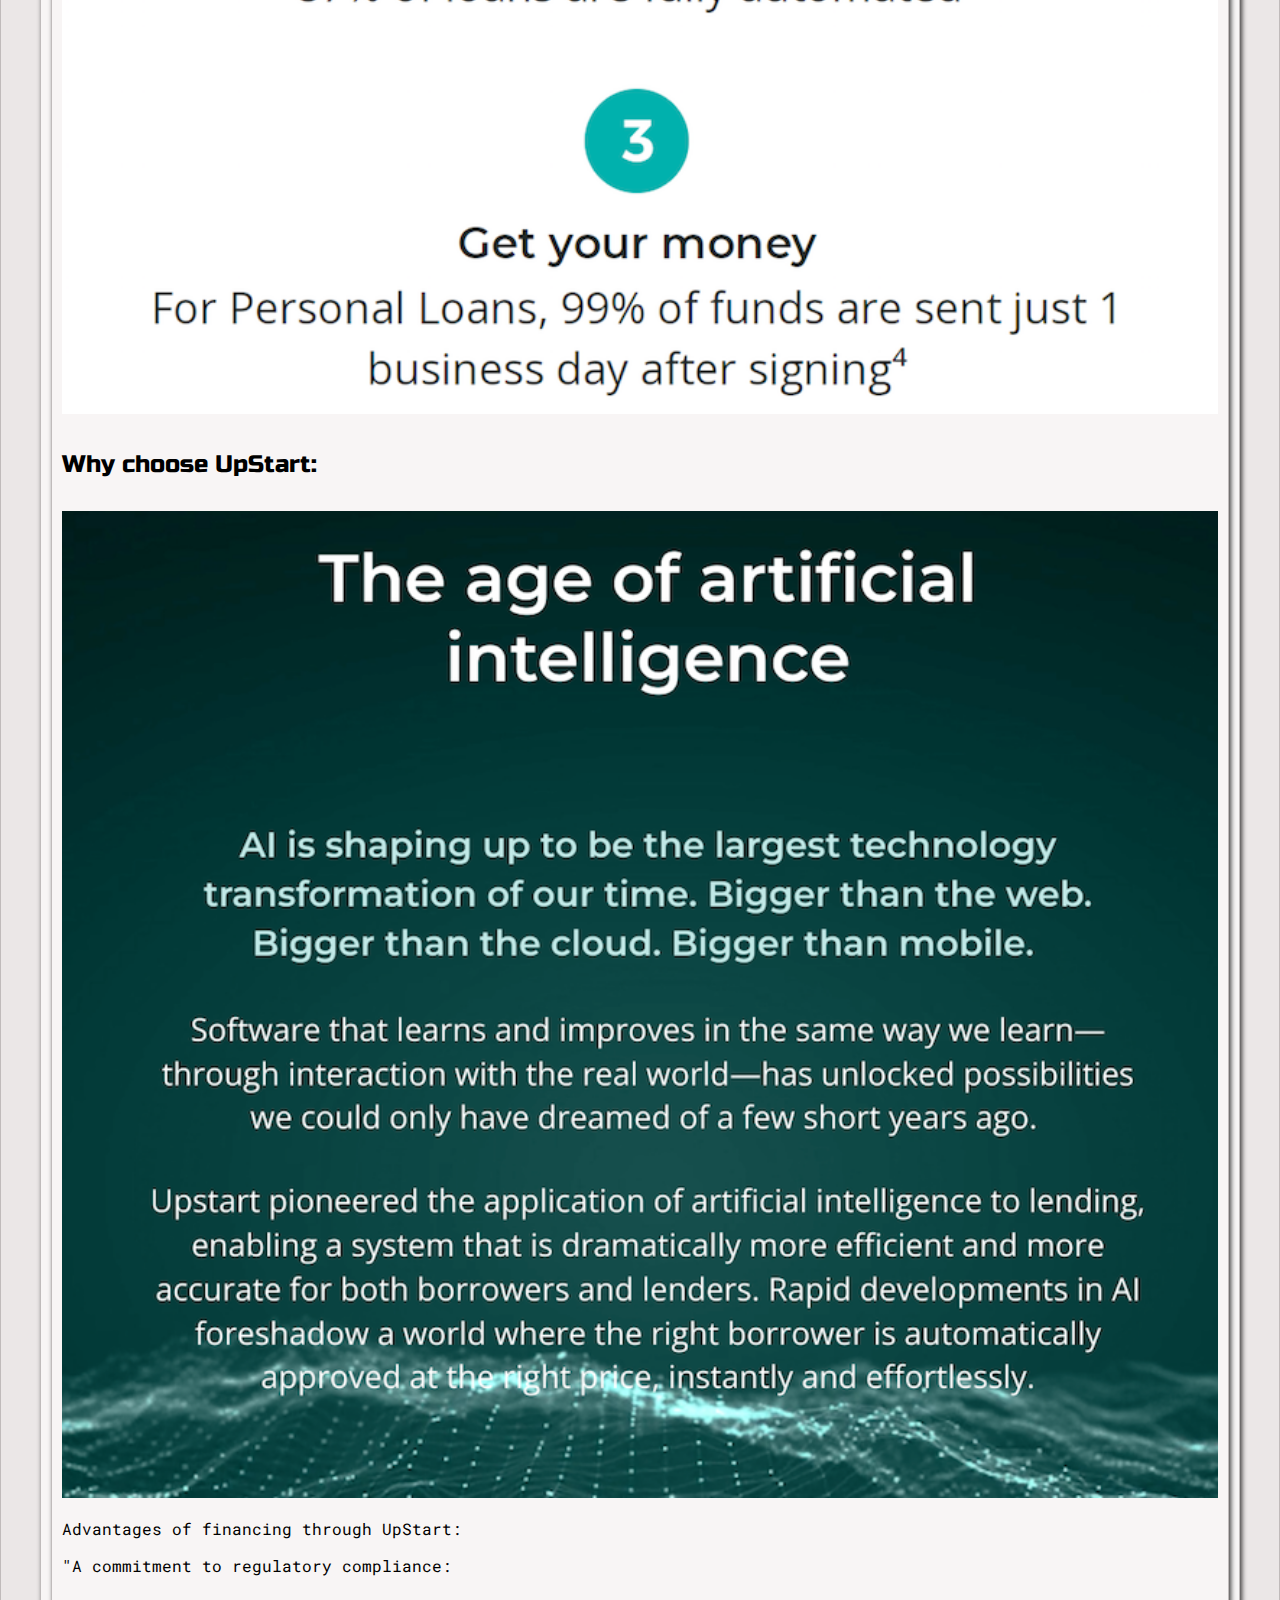
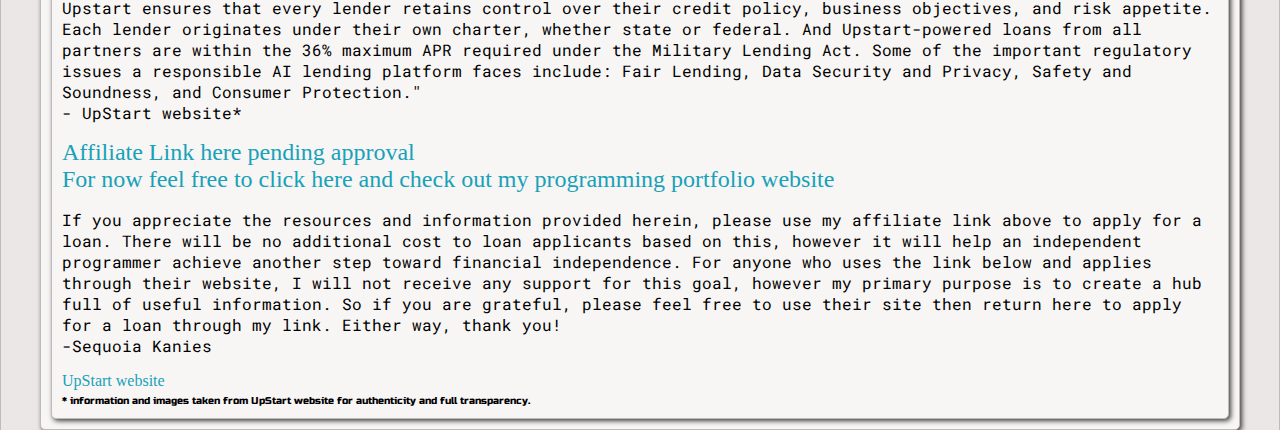
==== commit d6341494: "Fix screen and image size adjust" ====
--- a/index.html
+++ b/index.html
@@ -6,6 +6,7 @@
     <title id="#Home-tag">Loan Mentor LLC</title>
     <link rel="icon" type="image/svg+xml" href="https://sequoia-portfolio.s3.amazonaws.com/favicon.ico" />
 
+    
     <link href="https://fonts.googleapis.com/css2?family=Russo+One&display=swap" rel="stylesheet">
     
     <link href="https://fonts.googleapis.com/css2?family=Roboto+Mono:wght@500&family=Roboto:wght@500&family=Russo+One&display=swap" rel="stylesheet">
@@ -15,7 +16,6 @@
     <link id="theme-style" rel="stylesheet" type="text/css" href="">
 
 </head>
-
 <body >
     <!-- Affiliate program resources -->
     <!-- https://onemorecupof-coffee.com/best-business-loan-affiliate-programs/ -->
@@ -38,6 +38,7 @@
             <div>
                 <div class="dropdown-heading">Pages</div>
                 <div class="dropdown-links">
+                    <a href="index.html" class="link">Back to Top</a>
                     <a href="loan-finder-questionnaire" class="link">Loan questionnaire</a> 
                     <a href="about" class="link">About</a>
                     <a href="#contact-form" class="link">Contact</a>
@@ -49,7 +50,7 @@
             <div>
                 <div class="dropdown-heading">About the Author</div>
                 <div class="dropdown-links">
-                    <a target="_blank" href="http://sequoia-portfolio.s3-website-us-east-1.amazonaws.com/" class="link">Portfolio Website</a>
+                    <a target="_blank" href="https://portfolio-website-sequoia.netlify.app/" class="link">Portfolio Website</a>
                     <a target="_blank" href="https://github.com/ScrumMasterSequoia" class="link">GitHub</a>
                     <a target="_blank" href="https://www.instagram.com/sequoiakanies/" class="link">Instagram</a>
                     <a target="_blank" href="https://www.linkedin.com/in/sequoia-kanies-a402a228a/" class="link">LinkedIn</a>
@@ -59,6 +60,8 @@
 
         </div>
     </div>
+
+
         <div id="theme-options-wrapper">
             <a href="index.html" class="link" style="background: none"> <button  style="cursor: pointer; background: black; padding: 4px; padding-bottom: 0px; margin-top: -15px; border-radius: 2px;"><img src="images/home.png" alt="home"></button> </a>
             
@@ -66,11 +69,40 @@
             <div data-mode="dark" id="dark" class="theme-dot"></div>
         </div>
     </div>
-
     <section class="s1">
         <div class="main-container">
             <div class="greeting-wrapper">
-                <h1 >Loan Mentor</h1>
+                <h1>Loan Mentor</h1>
+            </div>
+            
+
+            <div class="intro-wrapper">
+                <div class="advice">
+                    <h5>Example Situation:</h5>
+                    <p>
+                    Say you are looking to buy a home and need a mortgage. You have a good credit score and a stable income, but you're not sure where to start.
+                    </p>
+                    <h6>Solution</h6>
+                    <p>
+                    1 - Assess Your Financial Situation: The first step is to understand your debt-to-income ratio (DTI), which is all your monthly debt payments divided by your gross monthly income. Lenders use DTI to evaluate your ability to manage monthly payments and repay the money you want to borrow for a mortgage. Ideally, your DTI should be below 36%, but some lenders may allow up to 43-50% depending on the loan type.
+                    <br><br>
+                    2 - Check Your Credit Report: Make sure there are no errors on your report that might be dragging your score down.
+                    <br><br>
+                    3 - Save for a Down Payment: The more you can put down, the less you need to borrow, and the cheaper your mortgage is likely to be. There are loans available for as little as 3.5% down, but putting down 20% will prevent you from having to pay private mortgage insurance (PMI).
+                    <br><br>
+                    4 - Get Pre-Approved: Before you start house hunting, get a mortgage pre-approval. This will give you a clear idea of how much a lender is willing to finance and will show sellers that you are a serious buyer with financing already in place.
+                    <br><br>
+                    5 - Compare Loan Types: There are various kinds of mortgages like conventional loans, FHA loans, VA loans, etc., and they all come with different requirements and benefits.
+                    <br><br>
+                    6 - Shop Around: Get quotes from several lenders including banks, credit unions, and online lenders. Each may offer different rates and fees, so shopping around could save you a significant amount of money over the life of your loan.
+                    <br><br>
+                    7 - Consider Both Rates and Fees: The interest rate isn't the only thing that affects the cost of your mortgage. Be sure to also compare fees, including origination fees, closing costs, and any other lender charges.
+                    <br><br>
+                    8 - Negotiate: Remember that some fees and rates are negotiable. Don't be afraid to ask lenders to give you a better deal
+                    <br><br>
+                    9 - Read Reviews and Check Ratings: Look for customer reviews and check regulatory agencies for any complaints against the lenders you are considering. A low rate is great, but not if it comes from a lender with poor customer service and support.
+                    </p>
+                </div>
             </div>
 
             <div class="intro-wrapper">
@@ -125,6 +157,8 @@
                     </div>
 
                     
+                    
+                
                     </div>
                 </div>
             </div>
@@ -184,6 +218,9 @@
                         <!-- https://app.impact.com/campaign-mediapartner-signup/On-Deck-Capital.brand?execution=e1s1 -->
                     </div>
 
+                    
+                    
+                
                     </div>
                 </div>
             </div>
@@ -241,6 +278,9 @@
                         <!-- https://www.nationalbusinesscapital.com/partners/-->
                     </div>
 
+                    
+                    
+                
                     </div>
                 </div>
             </div>
@@ -384,7 +424,7 @@
         </div>
     </section> -->
 
-    <section class="s2">
+    <!-- <section class="s2">
         <div class="main-container">
             <h3 style="text-align: center;">Get In Touch with Sequoia Kanies - Founder and CEO of Loan Mentor LLC</h3>
             
@@ -392,7 +432,8 @@
              <a id="contact-form" href="mailto:LoanMentorContact@gmail.com"> Contact </a>
             </form>
         </div>
-    </section>
+    </section> -->
+
 
     <script type="text/javascript" src="script.js" defer></script>
 
--- a/default.css
+++ b/default.css
@@ -17,6 +17,10 @@
 
 body *{
     transition: 0.3s;
+    /* background-image: url('images/background.jpg');
+    background-repeat: no-repeat;
+    background-attachment: fixed;
+    background-size: cover; */
 }
 
 h1, h2, h3, h4, h5, h6, h7, strong{
@@ -25,12 +29,16 @@
     font-weight: 500;
 }
 p, li, span, label, input, textArea{
-    color: var(--secondaryText);
+    color: var(--mainText);
     font-family: 'Roboto Mono', monospace;;
 }
 a{
     text-decoration: none;
     color: #17a2b8;
+}
+img.responsive{
+    width: 100%;
+    height: auto;
 }
 
 .link{
@@ -152,11 +160,11 @@
     box-shadow: 2px 2px 5px 0px rgba(0,0,0,0.75);
     border-radius: 5px 5px;
     padding: 10px; 
-    display: grid;
+    /* display: grid;
     grid-template-columns: 1fr;
     grid-template-areas: 
     'nav-wrapper'
-    'left-column';
+    'left-column'; */
 }
 .intro-wrapper-sub{
     background-color: var(--secondaryColor);
@@ -166,13 +174,11 @@
     box-shadow: 2px 2px 5px 0px rgba(0,0,0,0.75);
     border-radius: 5px 5px;
     padding: 10px; 
-    display: grid;
+    /* display: grid;
     grid-template-columns: 1fr;
-    grid-template-areas: 
-    'nav-wrapper'
-    'left-column';
+    
     text-align: center;
-    place-items: center;
+    place-items: center; */
 }
 
 .nav-wrapper{
@@ -305,6 +311,7 @@
     }
 
 }
+/* 
 @media screen and (max-width: 480px){
     .intro-wrapper-sub{
         grid-template-columns: 1fr;
@@ -315,7 +322,6 @@
         ;
         width: 310px;
     }
-    img.responsive{width: 305px;}
     
     .nav-wrapper{
         width: 330px;
@@ -324,4 +330,5 @@
     .right-column{
         justify-content: center;
     }
-}+} 
+*/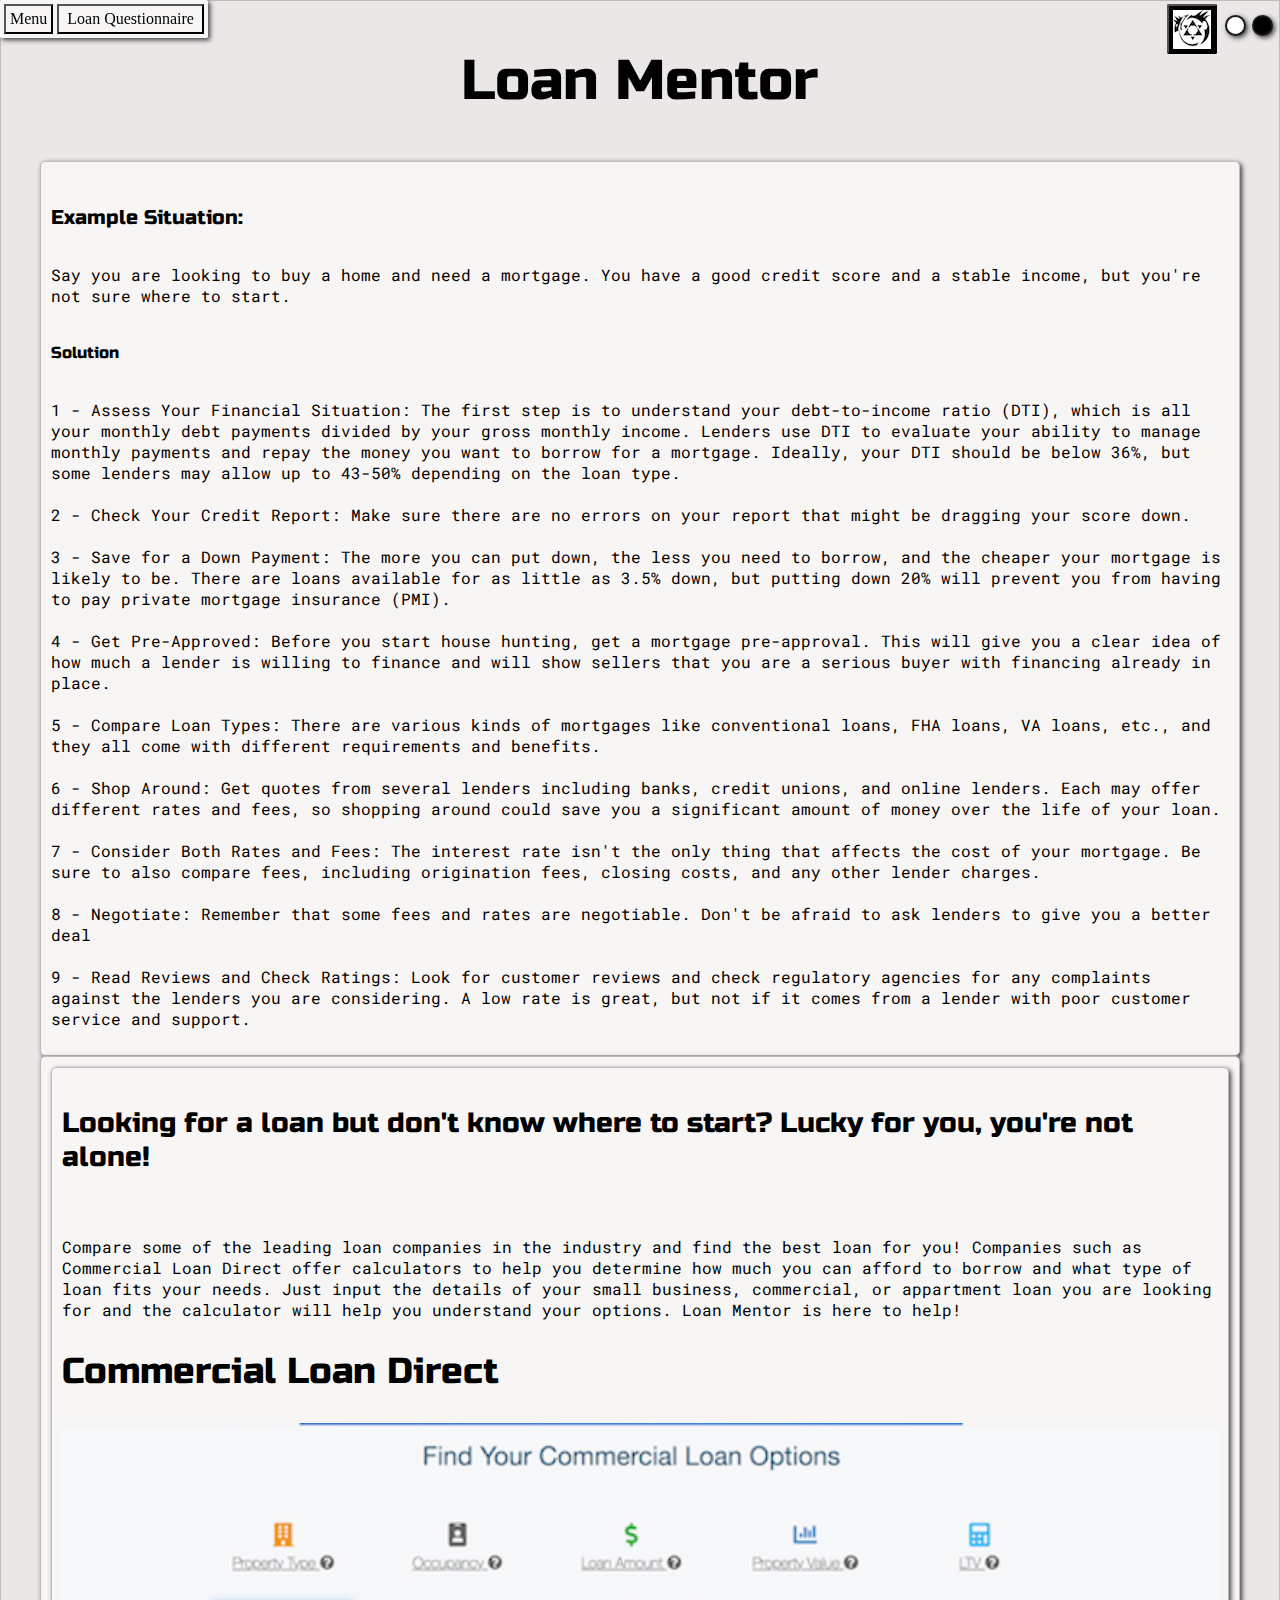
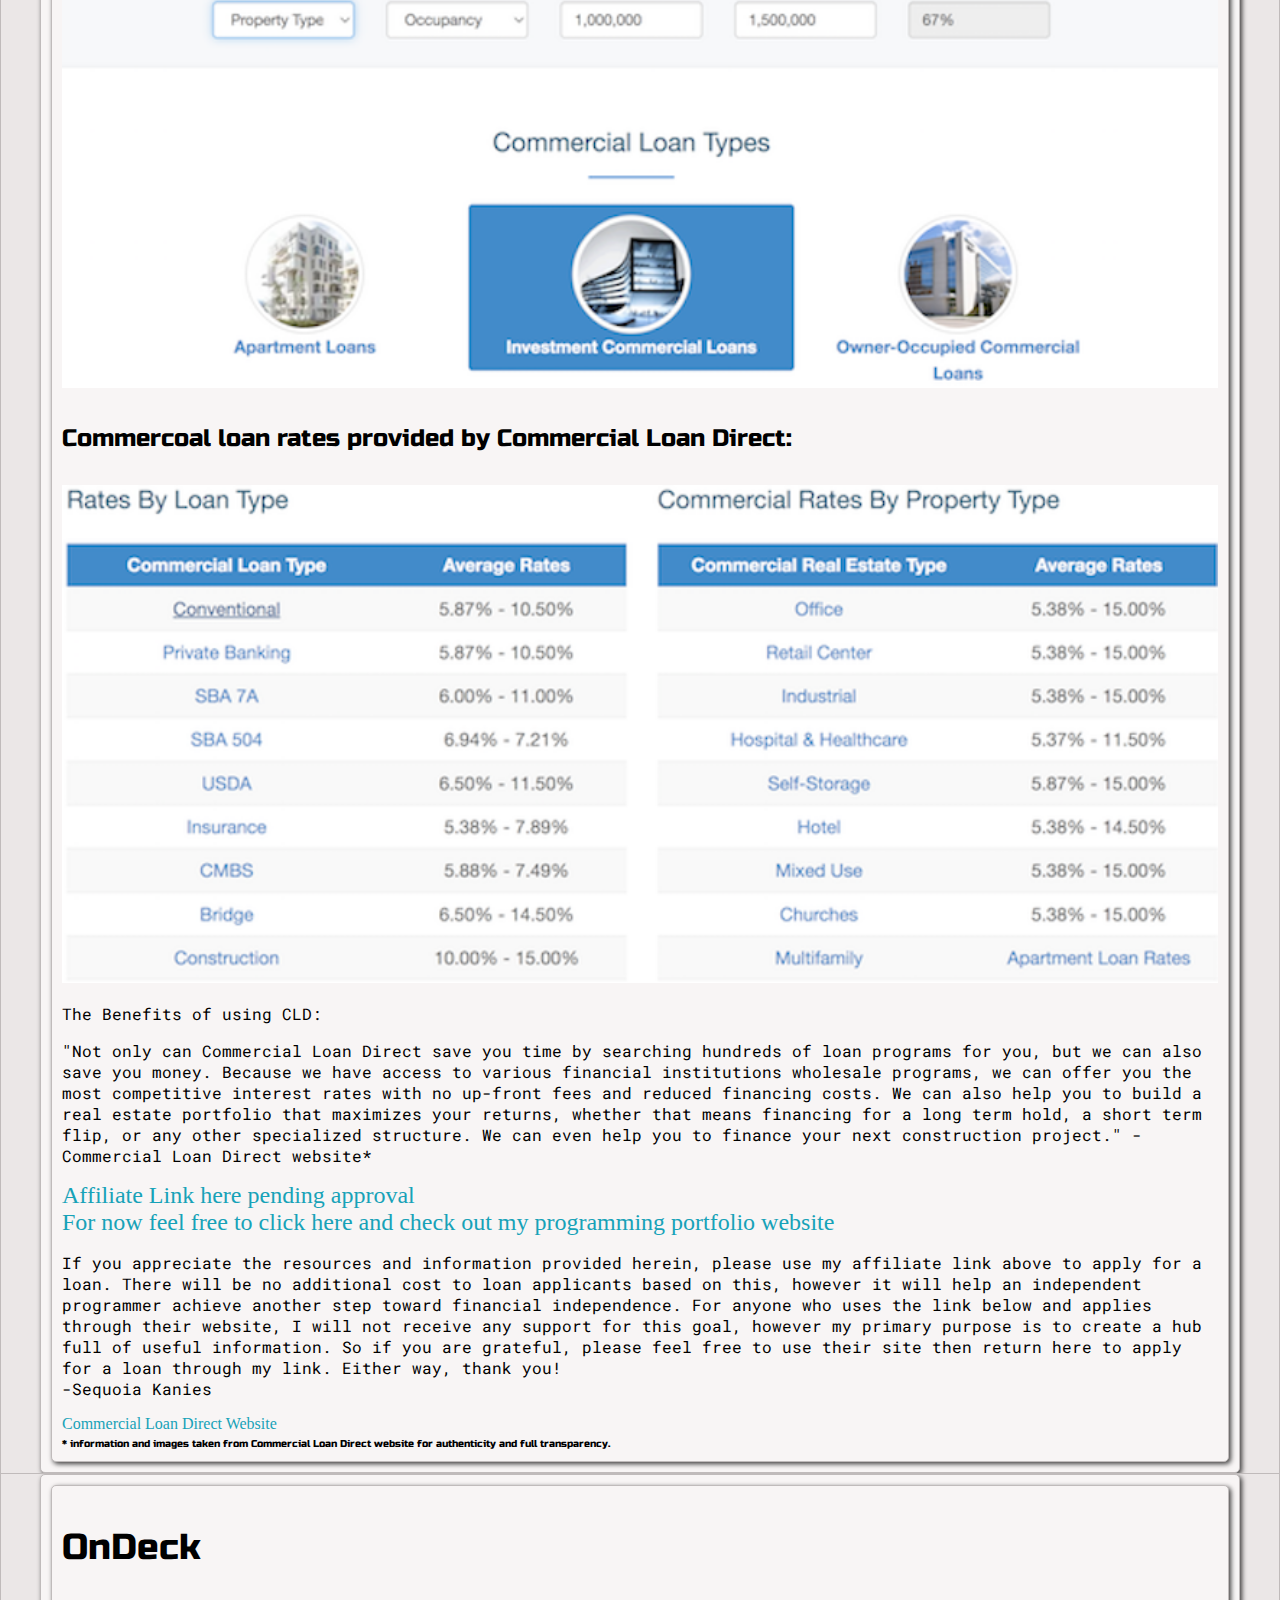
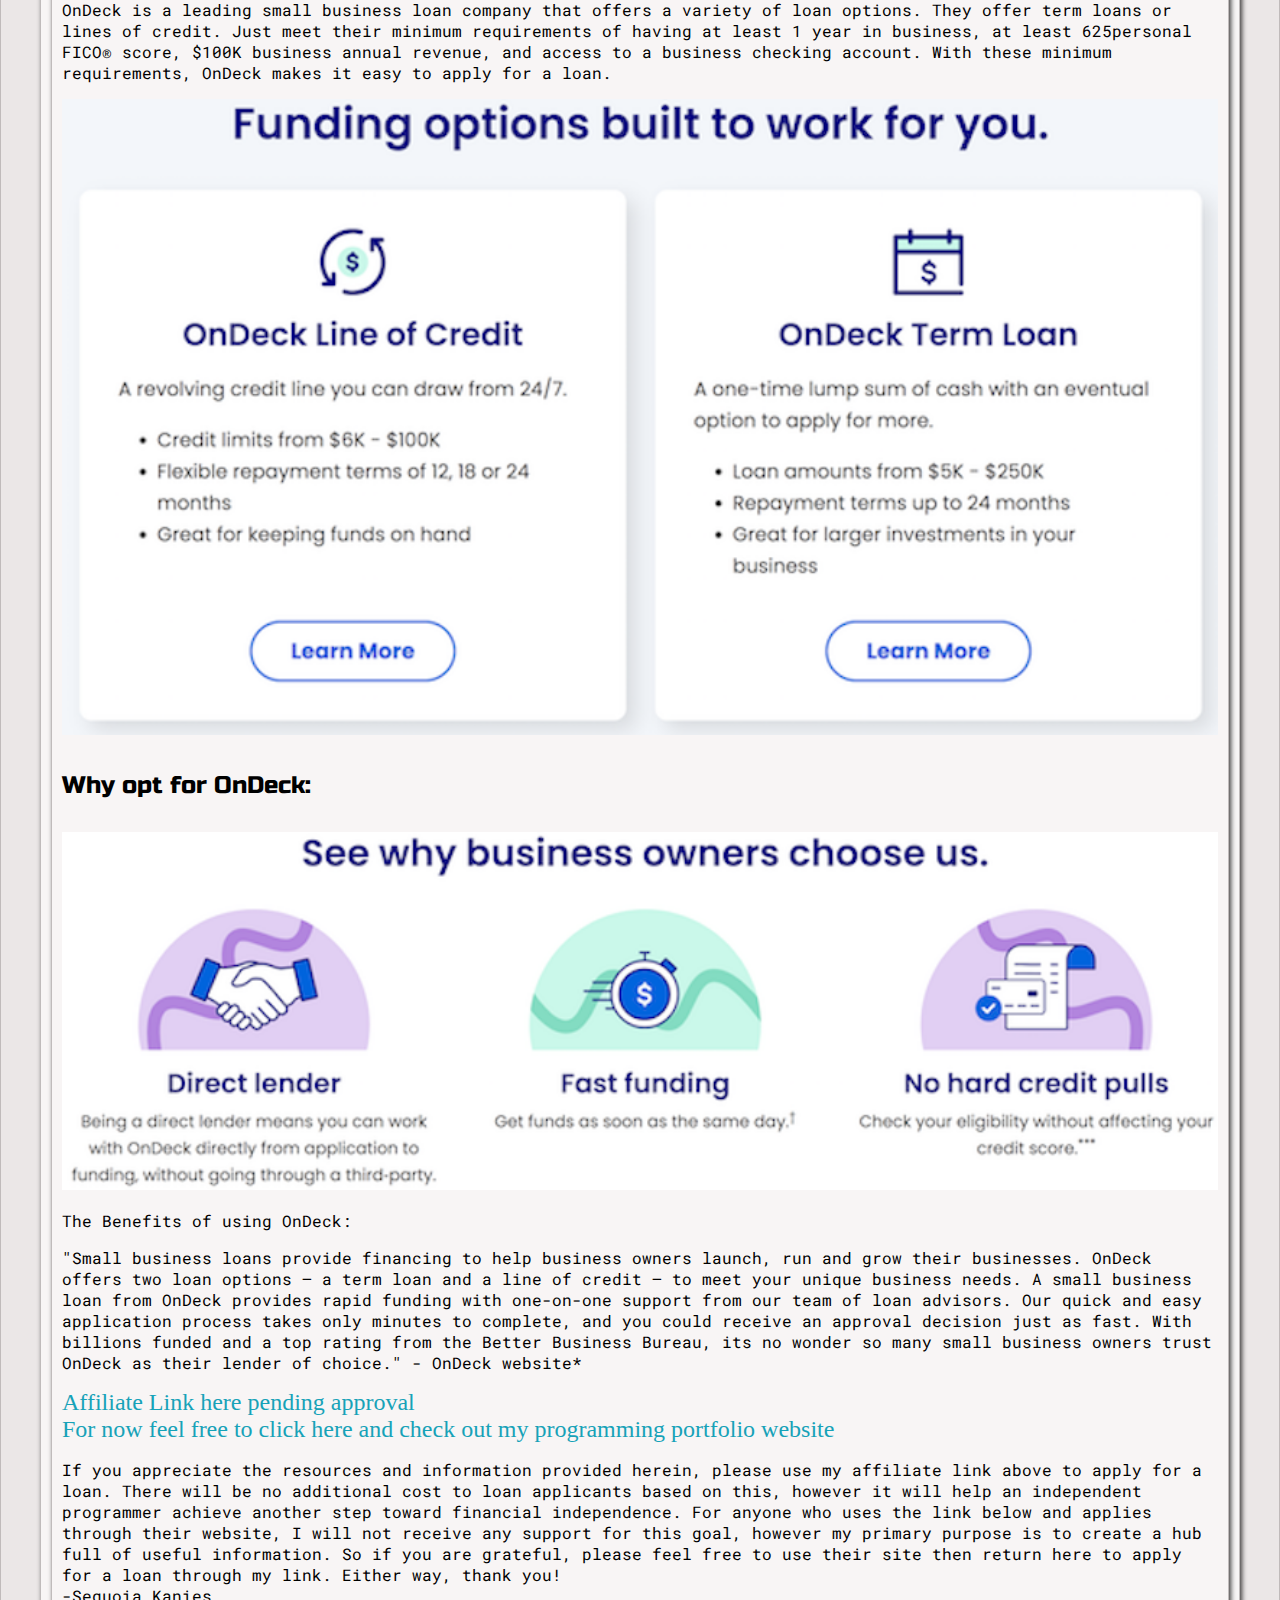
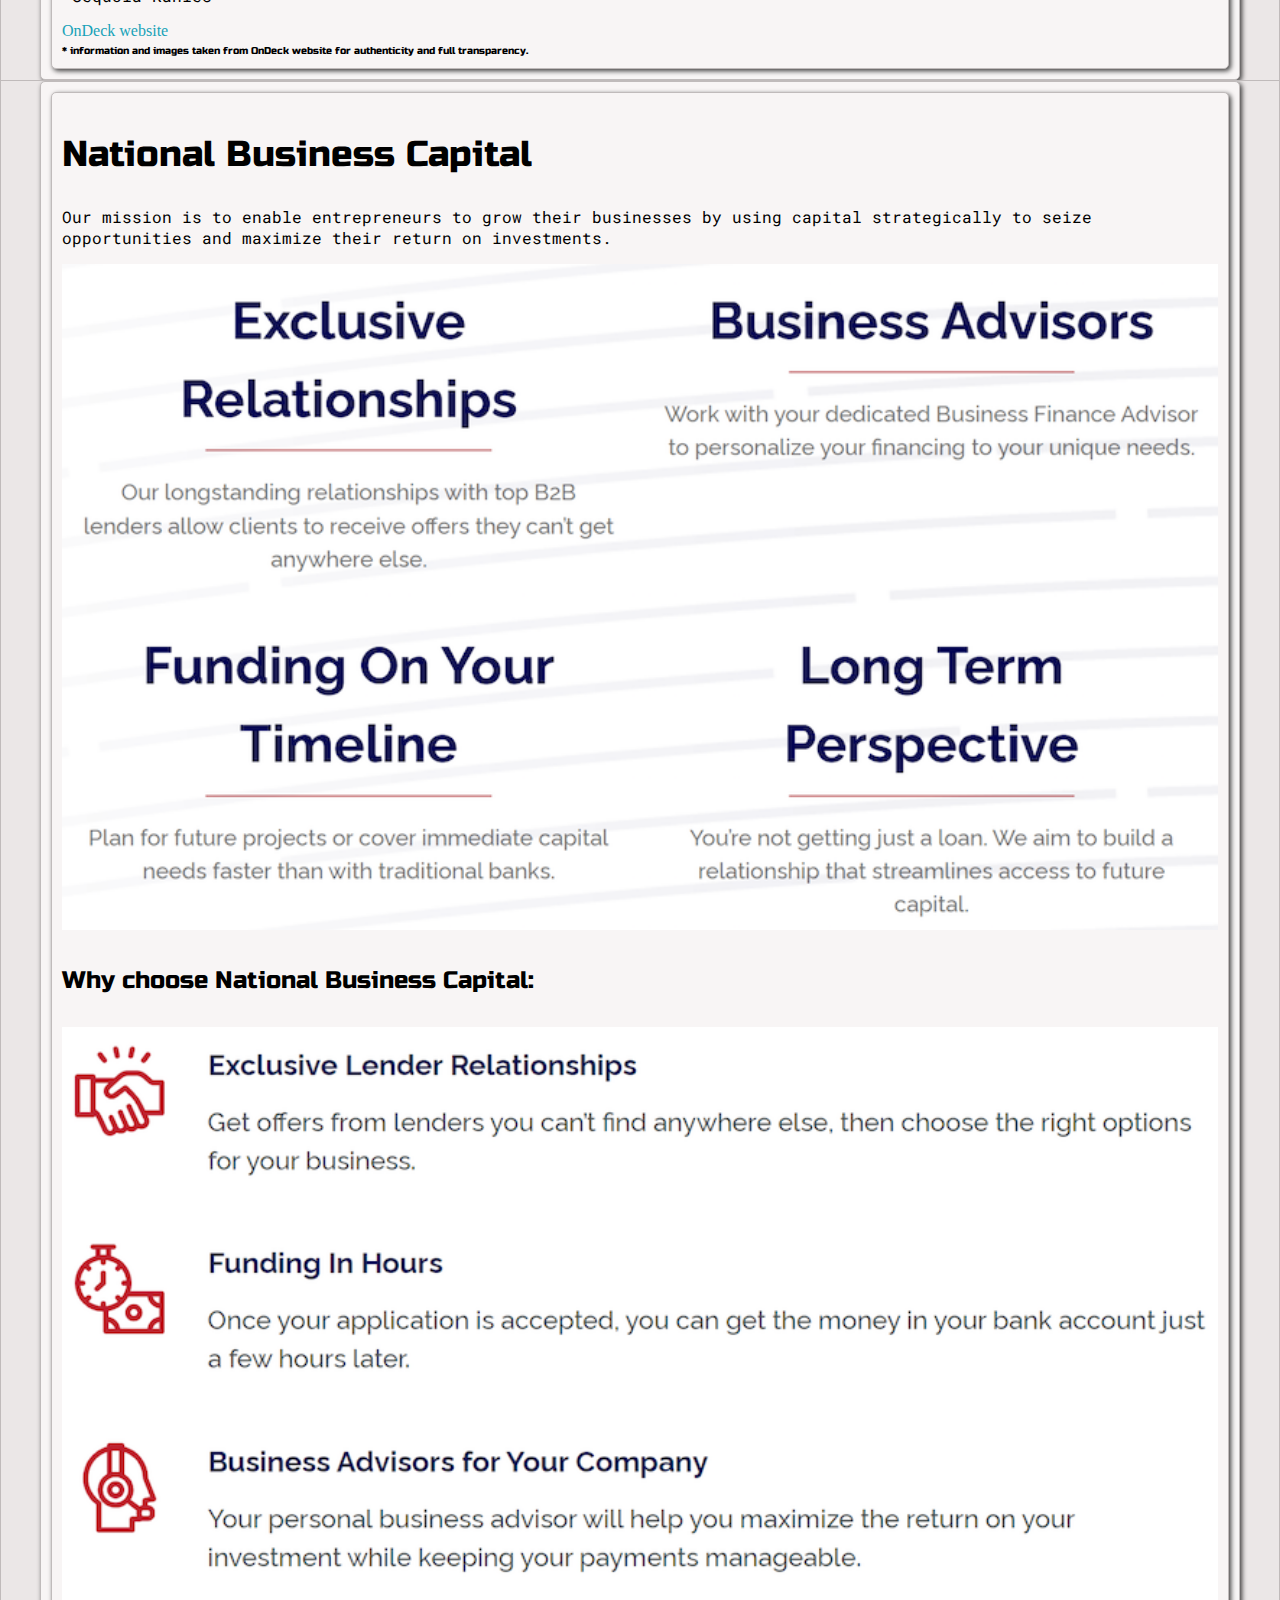
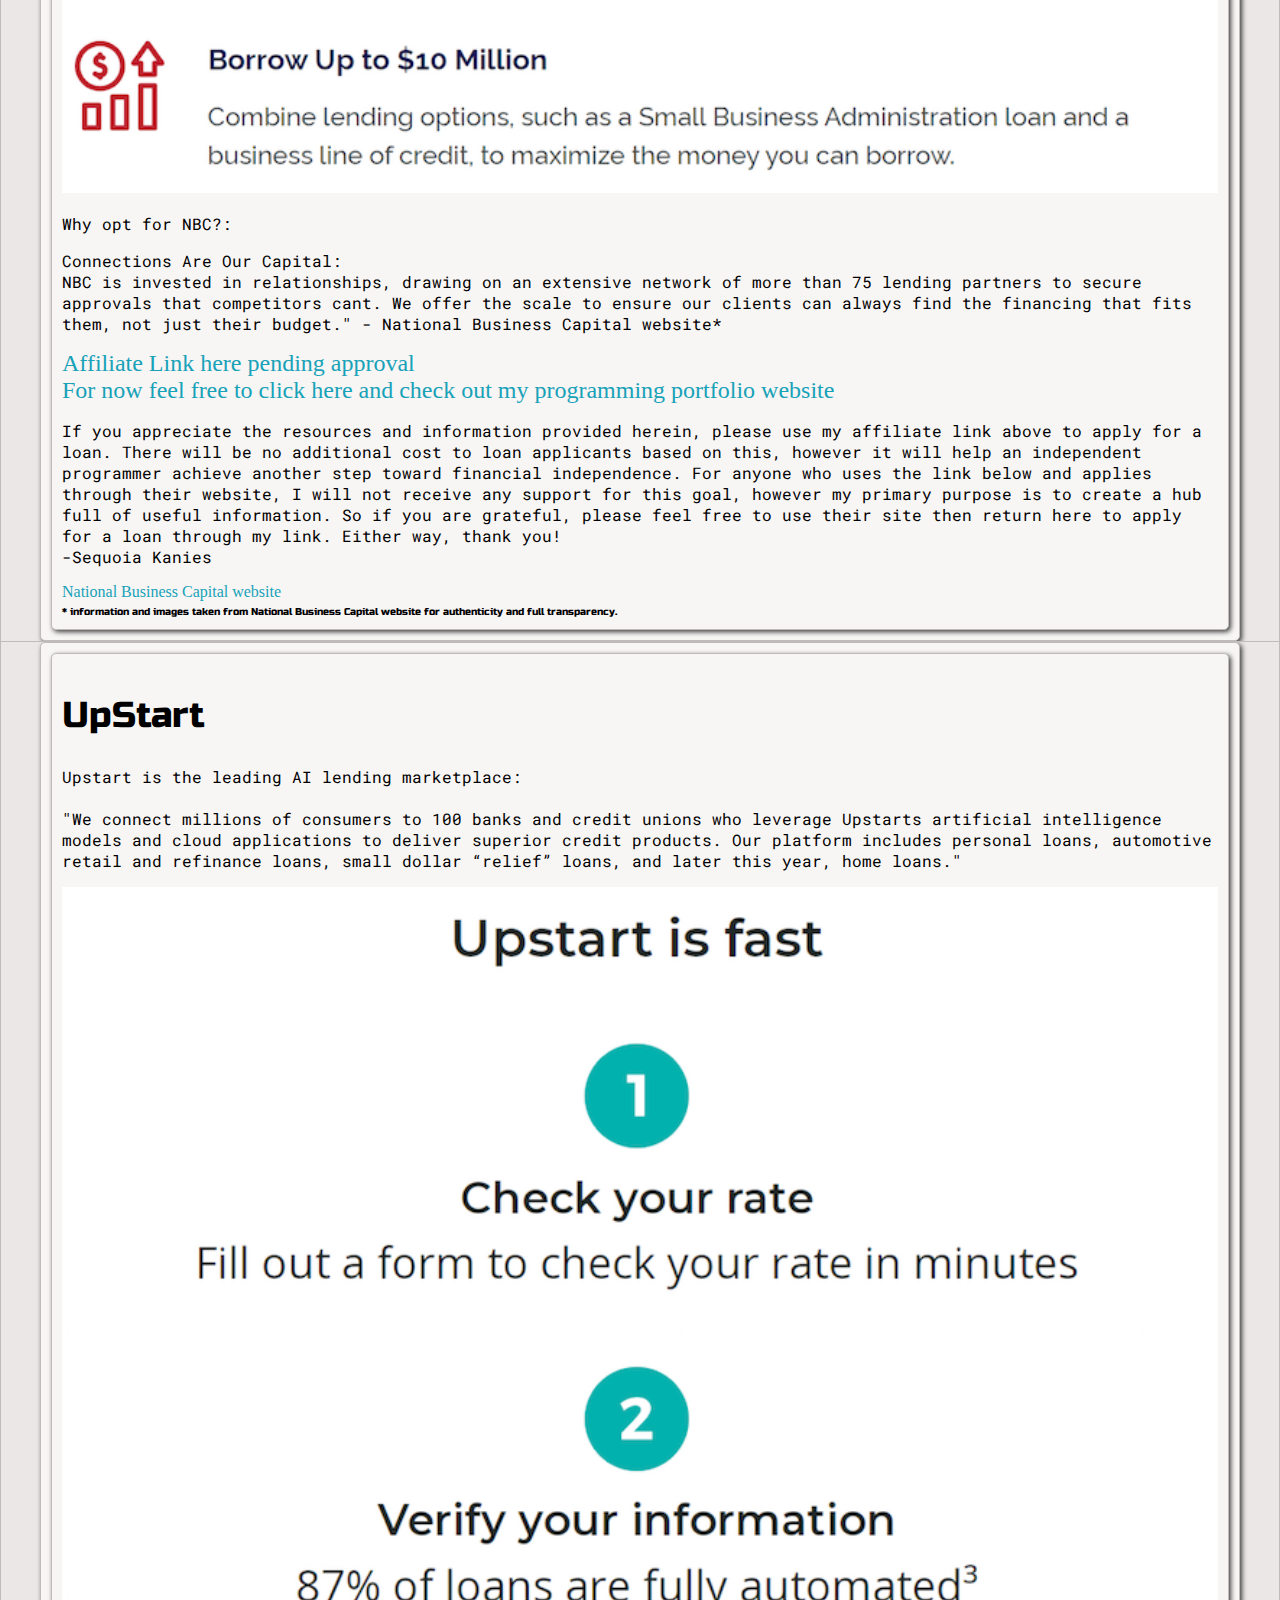
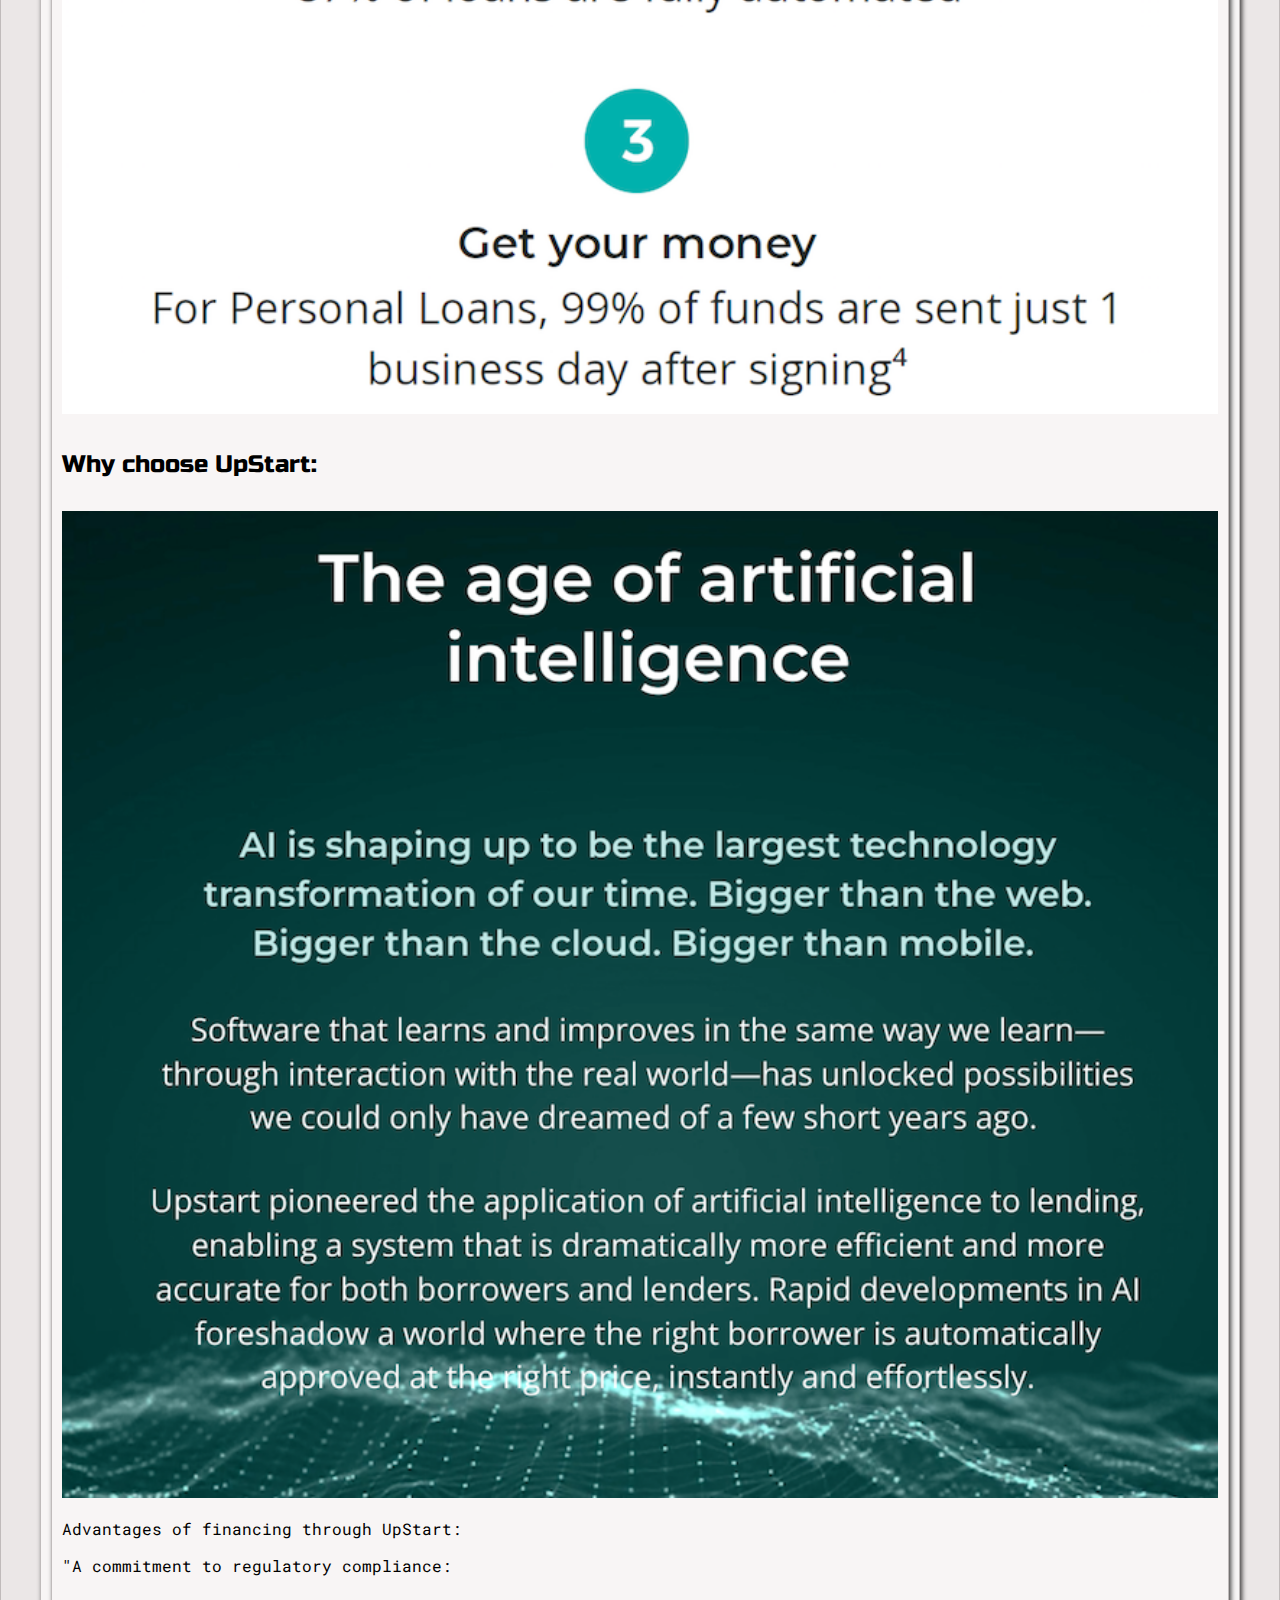
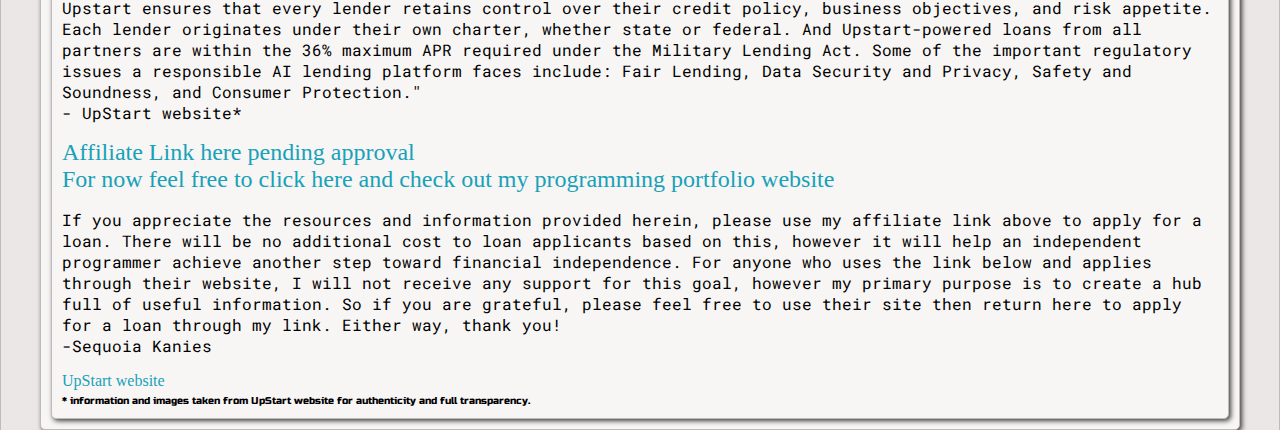
==== commit f65f13f7: "Typo fix" ====
--- a/index.html
+++ b/index.html
@@ -22,7 +22,7 @@
     <div class="header">
     <div class="dropdown" data-dropdown>
         <button class="link" data-dropdown-button>Menu</button>
-        <button class="link"><a href="./l-q-folder/loan-questionnaire.html" class="link">Loan questionnaire </a></button>
+        <button class="link"><a href="./l-q-folder/loan-questionnaire.html" class="link">Loan Questionnaire</a></button>
         
         <div class="dropdown-menu information-grid">
             <div>
@@ -137,7 +137,7 @@
                         </p>
                         <a style="font-size: x-large;" href="">Affiliate Link here pending approval</a>
                         <br>
-                        <a style="font-size: x-large;" target="_blank" href="http://sequoia-portfolio.s3-website-us-east-1.amazonaws.com/">For now feel free to click here and check out my programming portfolio website</a>
+                        <a style="font-size: x-large;" target="_blank" href="https://portfolio-website-sequoia.netlify.app/">For now feel free to click here and check out my programming portfolio website</a>
                         <br>
                         <p>
                             If you appreciate the resources and information provided herein, please use my affiliate link above to apply for a loan. 
@@ -199,7 +199,7 @@
                         </p>
                         <a style="font-size: x-large;" href="">Affiliate Link here pending approval</a>
                         <br>
-                        <a style="font-size: x-large;" target="_blank" href="http://sequoia-portfolio.s3-website-us-east-1.amazonaws.com/">For now feel free to click here and check out my programming portfolio website</a>
+                        <a style="font-size: x-large;" target="_blank" href="https://portfolio-website-sequoia.netlify.app/">For now feel free to click here and check out my programming portfolio website</a>
                         <br>
                         <p>
                             If you appreciate the resources and information provided herein, please use my affiliate link above to apply for a loan. 
@@ -259,7 +259,7 @@
                         
                         <a style="font-size: x-large;" href="">Affiliate Link here pending approval</a>
                         <br>
-                        <a style="font-size: x-large;" target="_blank" href="http://sequoia-portfolio.s3-website-us-east-1.amazonaws.com/">For now feel free to click here and check out my programming portfolio website</a>
+                        <a style="font-size: x-large;" target="_blank" href="https://portfolio-website-sequoia.netlify.app/">For now feel free to click here and check out my programming portfolio website</a>
                         <br>
                         <p>
                             If you appreciate the resources and information provided herein, please use my affiliate link above to apply for a loan. 
@@ -328,7 +328,7 @@
                         
                         <a style="font-size: x-large;" href="">Affiliate Link here pending approval</a>
                         <br>
-                        <a style="font-size: x-large;" target="_blank" href="http://sequoia-portfolio.s3-website-us-east-1.amazonaws.com/">For now feel free to click here and check out my programming portfolio website</a>
+                        <a style="font-size: x-large;" target="_blank" href="https://portfolio-website-sequoia.netlify.app/">For now feel free to click here and check out my programming portfolio website</a>
                         <br>
                         <p>
                             If you appreciate the resources and information provided herein, please use my affiliate link above to apply for a loan. 
